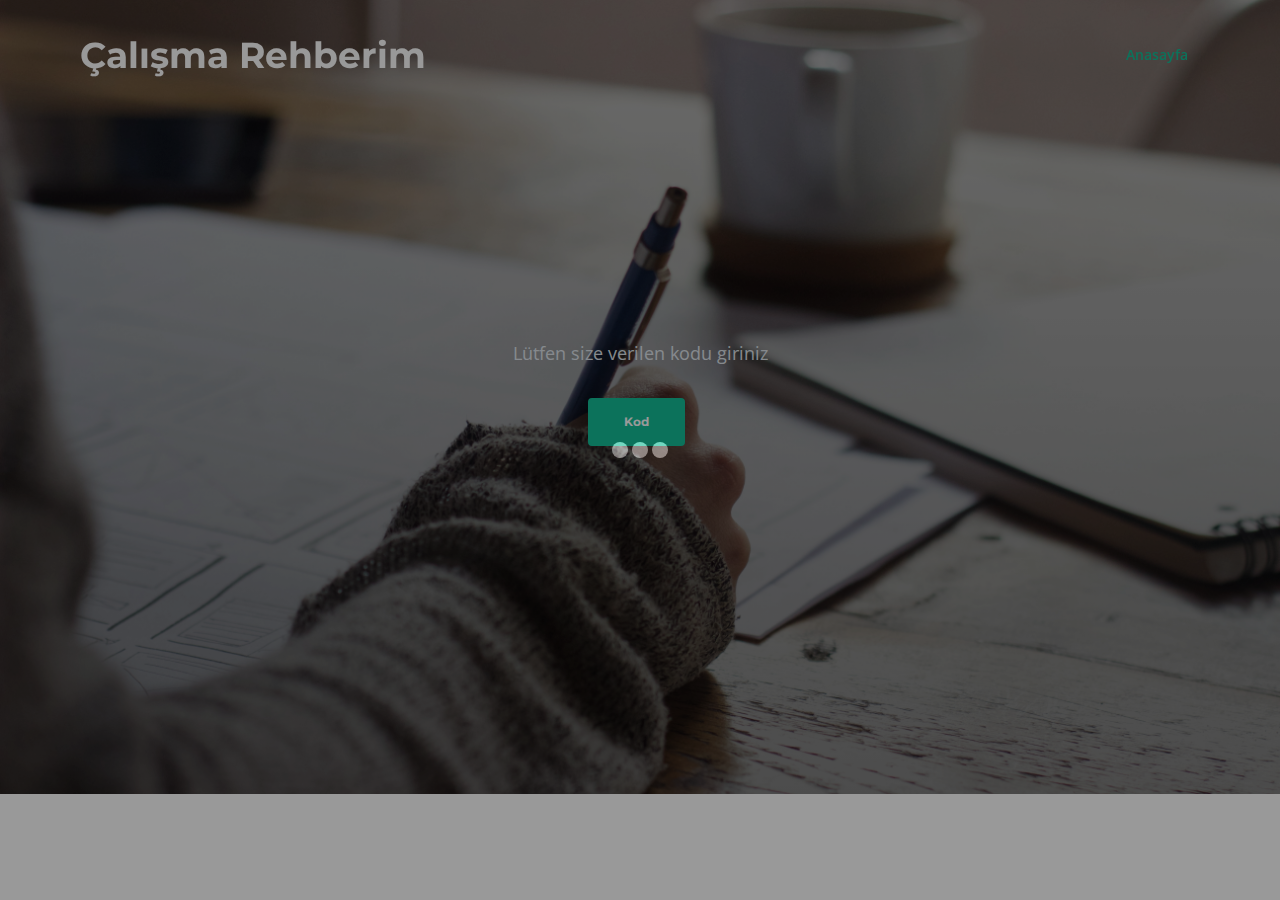
==== index.html @ e0698b31 "Init website" ====
<!DOCTYPE html>
<html lang="en">
<head>
    <meta charset="utf-8">
    <title>Rehberim</title>
    <link href="https://fonts.googleapis.com/css?family=Montserrat:500,700&display=swap&subset=latin-ext" rel="stylesheet">
    <link href="https://fonts.googleapis.com/css?family=Open+Sans:400,400i,600&display=swap&subset=latin-ext" rel="stylesheet">
    <link href="css/bootstrap.css" rel="stylesheet">
    <link href="css/fontawesome-all.css" rel="stylesheet">
    <link href="css/swiper.css" rel="stylesheet">
	<link href="css/magnific-popup.css" rel="stylesheet">
	<link href="css/styles.css" rel="stylesheet">
    <link rel="icon" href="images/favicon.png">
</head>
<body data-spy="scroll" data-target=".fixed-top">
    
	<div class="spinner-wrapper">
        <div class="spinner">
            <div class="bounce1"></div>
            <div class="bounce2"></div>
            <div class="bounce3"></div>
        </div>
    </div>
    
    <nav class="navbar navbar-expand-md navbar-dark navbar-custom fixed-top">
        <a class="navbar-brand logo-text page-scroll" href="index.html">Çalışma Rehberim</a>
        <!-- Mobile Menu Toggle Button -->
        <button class="navbar-toggler" type="button" data-toggle="collapse" data-target="#navbarsExampleDefault" aria-controls="navbarsExampleDefault" aria-expanded="false" aria-label="Toggle navigation">
            <span class="navbar-toggler-awesome fas fa-bars"></span>
            <span class="navbar-toggler-awesome fas fa-times"></span>
        </button>
        <!-- end of mobile menu toggle button -->

        <div class="collapse navbar-collapse" id="navbarsExampleDefault">
            <ul class="navbar-nav ml-auto">
                <li class="nav-item">
                    <a class="nav-link page-scroll" href="#header">Anasayfa <span class="sr-only">(current)</span></a>
                </li>
            </ul>
        </div>
    </nav>

    <!-- Header -->
    <header id="header" class="header">
        <div class="header-content">
            <div class="container">
                <div class="row">
                    <div class="col-lg-12">
                        <div class="text-container">
                            <p class="p-heading p-large">Lütfen size verilen kodu giriniz</p>
                            <a class="btn-solid-lg page-scroll" href="#intro">Kod</a>
                        </div>
                    </div> <!-- end of col -->
                </div> <!-- end of row -->
            </div> <!-- end of container -->
        </div> <!-- end of header-content -->
    </header> <!-- end of header -->
    <!-- end of header -->



    	
    <!-- Scripts -->
    <script src="js/jquery.min.js"></script> <!-- jQuery for Bootstrap's JavaScript plugins -->
    <script src="js/popper.min.js"></script> <!-- Popper tooltip library for Bootstrap -->
    <script src="js/bootstrap.min.js"></script> <!-- Bootstrap framework -->
    <script src="js/jquery.easing.min.js"></script> <!-- jQuery Easing for smooth scrolling between anchors -->
    <script src="js/swiper.min.js"></script> <!-- Swiper for image and text sliders -->
    <script src="js/jquery.magnific-popup.js"></script> <!-- Magnific Popup for lightboxes -->
    <script src="js/morphext.min.js"></script> <!-- Morphtext rotating text in the header -->
    <script src="js/isotope.pkgd.min.js"></script> <!-- Isotope for filter -->
    <script src="js/validator.min.js"></script> <!-- Validator.js - Bootstrap plugin that validates forms -->
    <script src="js/scripts.js"></script> <!-- Custom scripts -->
</body>
</html>
---- css/styles.css ----
/* Template: Aria - Business HTML Landing Page Template
   Author: Inovatik
   Created: Jul 2019
   Description: Master CSS file
*/

/*****************************************
Table Of Contents:

01. General Styles
02. Preloader
03. Navigation
04. Header
05. Intro
06. Description
07. Services
08. Details 1
09. Details 2
10. Testimonials
11. Call Me
12. Projects
13. Project Lightboxes
14. Team
15. About
16. Contact
17. Footer
18. Copyright
19. Back To Top Button
20. Extra Pages
21. Media Queries
******************************************/

/*****************************************
Colors:

- Backgrounds - light gray #fbfbfb
- Background - dark blue #153e52
- Backgrounds navbar, footer - dark gray #000000
- Buttons, bullets, icons - green #14bf98
- Headings text - black #484a46
- Body text - gray #787976
- Body text - light gray #dfe5ec
******************************************/


/******************************/
/*     01. General Styles     */
/******************************/
body,
html {
    width: 100%;
	height: 100%;
}

body, p {
	color: #787976; 
	font: 400 1rem/1.5625rem "Open Sans", sans-serif;
}

.p-large {
	font: 400 1.125rem/1.625rem "Open Sans", sans-serif;
}

.p-small {
	font: 400 0.875rem/1.375rem "Open Sans", sans-serif;
}

.p-heading {
	margin-bottom: 3.5rem;
	text-align: center;
}

.li-space-lg li {
	margin-bottom: 0.375rem;
}

.indent {
	padding-left: 1.25rem;
}

h1 {
	color: #484a46;
	font: 700 2.5rem/3rem "Montserrat", sans-serif;
}

h2 {
	color: #484a46;
	font: 700 1.75rem/2.125rem "Montserrat", sans-serif;
}

h3 {
	color: #484a46;
	font: 700 1.375rem/1.75rem "Montserrat", sans-serif;
}

h4 {
	color: #484a46;
	font: 700 1.25rem/1.625rem "Montserrat", sans-serif;
}

h5 {
	color: #484a46;
	font: 700 1.125rem/1.5rem "Montserrat", sans-serif;
}

h6 {
	color: #484a46;
	font: 700 1rem/1.375rem "Montserrat", sans-serif;
}

a {
	color: #787976;
	text-decoration: underline;
}

a:hover {
	color: #787976;
	text-decoration: underline;
}

a.green {
	color: #14bf98;
}

a.white,
.white {
	color: #dfe5ec;
}

.testimonial-text {
	font-style: italic;
}

.testimonial-author {
	font: 700 1rem/1.375rem "Montserrat", sans-serif;
}

strong {
	color: #484a46;
}

.section-title {
	color: #14bf98;
	font: 500 0.8125rem/1.125rem "Montserrat", sans-serif;
}

.btn-solid-reg {
	display: inline-block;
	padding: 1.1875rem 1.875rem 1.1875rem 1.875rem;
	border: 0.125rem solid #14bf98;
	border-radius: 0.25rem;
	background-color: #14bf98;
	color: #fff;
	font: 700 0.75rem/0 "Montserrat", sans-serif;
	text-decoration: none;
	transition: all 0.2s;
}

.btn-solid-reg:hover {
	background-color: transparent;
	color: #14bf98;
	text-decoration: none;
}

.btn-solid-lg {
	display: inline-block;
	padding: 1.375rem 2.125rem 1.375rem 2.125rem;
	border: 0.125rem solid #14bf98;
	border-radius: 0.25rem;
	background-color: #14bf98;
	color: #fff;
	font: 700 0.75rem/0 "Montserrat", sans-serif;
	text-decoration: none;
	transition: all 0.2s;
}

.btn-solid-lg:hover {
	background-color: transparent;
	color: #14bf98;
	text-decoration: none;
}

.btn-outline-reg {
	display: inline-block;
	padding: 1.1875rem 1.875rem 1.1875rem 1.875rem;
	border: 0.125rem solid #787976;
	border-radius: 0.25rem;
	background-color: transparent;
	color: #787976;
	font: 700 0.75rem/0 "Montserrat", sans-serif;
	text-decoration: none;
	transition: all 0.2s;
}

.btn-outline-reg:hover {
	background-color: #787976;
	color: #fff;
	text-decoration: none;
}

.btn-outline-lg {
	display: inline-block;
	padding: 1.375rem 2.125rem 1.375rem 2.125rem;
	border: 0.125rem solid #787976;
	border-radius: 0.25rem;
	background-color: transparent;
	color: #787976;
	font: 700 0.75rem/0 "Montserrat", sans-serif;
	text-decoration: none;
	transition: all 0.2s;
}

.btn-outline-lg:hover {
	background-color: #787976;
	color: #fff;
	text-decoration: none;
}

.btn-outline-sm {
	display: inline-block;
	padding: 1rem 1.625rem 0.9375rem 1.625rem;
	border: 0.125rem solid #787976;
	border-radius: 0.25rem;
	background-color: transparent;
	color: #787976;
	font: 700 0.75rem/0 "Montserrat", sans-serif;
	text-decoration: none;
	transition: all 0.2s;
}

.btn-outline-sm:hover {
	background-color: #787976;
	color: #fff;
	text-decoration: none;
}

.form-group {
	position: relative;
	margin-bottom: 1.25rem;
}

.form-group.has-error.has-danger {
	margin-bottom: 0.625rem;
}

.form-group.has-error.has-danger .help-block.with-errors ul {
	margin-top: 0.375rem;
}

.label-control {
	position: absolute;
	top: 0.8125rem;
	left: 1.375rem;
	color: #787976;
	opacity: 1;
	font: 400 0.875rem/1.375rem "Open Sans", sans-serif;
	cursor: text;
	transition: all 0.2s ease;
}

/* IE10+ hack to solve lower label text position compared to the rest of the browsers */
@media screen and (-ms-high-contrast: active), screen and (-ms-high-contrast: none) {  
	.label-control {
		top: 0.9375rem;
	}
}

.form-control-input:focus + .label-control,
.form-control-input.notEmpty + .label-control,
.form-control-textarea:focus + .label-control,
.form-control-textarea.notEmpty + .label-control {
	top: 0.125rem;
	opacity: 1;
	font-size: 0.75rem;
	font-weight: 500;
}

.form-control-input,
.form-control-select {
	display: block; /* needed for proper display of the label in Firefox, IE, Edge */
	width: 100%;
	padding-top: 1.25rem;
	padding-bottom: 0.25rem;
	padding-left: 1.3125rem;
	border: 1px solid #dadada;
	border-radius: 0.25rem;
	background-color: #fff;
	color: #787976;
	font: 400 0.875rem/1.375rem "Open Sans", sans-serif;
	transition: all 0.2s;
	-webkit-appearance: none; /* removes inner shadow on form inputs on ios safari */
}

.form-control-select {
	padding-top: 0.5rem;
	padding-bottom: 0.5rem;
	height: 3rem;
}

/* IE10+ hack to solve lower label text position compared to the rest of the browsers */
@media screen and (-ms-high-contrast: active), screen and (-ms-high-contrast: none) {  
	.form-control-input {
		padding-top: 1.25rem;
		padding-bottom: 0.75rem;
		line-height: 1.75rem;
	}

	.form-control-select {
		padding-top: 0.875rem;
		padding-bottom: 0.75rem;
		height: 3.125rem;
		line-height: 2.125rem;
	}
}

select {
    /* you should keep these first rules in place to maintain cross-browser behavior */
    -webkit-appearance: none;
	-moz-appearance: none;
	-ms-appearance: none;
    -o-appearance: none;
    appearance: none;
    background-image: url('../images/down-arrow.png');
    background-position: 96% 50%;
    background-repeat: no-repeat;
    outline: none;
}

select::-ms-expand {
    display: none; /* removes the ugly default down arrow on select form field in IE11 */
}

.form-control-textarea {
	display: block; /* used to eliminate a bottom gap difference between Chrome and IE/FF */
	width: 100%;
	height: 8rem; /* used instead of html rows to normalize height between Chrome and IE/FF */
	padding-top: 1.25rem;
	padding-left: 1.3125rem;
	border: 1px solid #dadada;
	border-radius: 0.25rem;
	background-color: #fff;
	color: #787976;
	font: 400 1rem/1.5625rem "Open Sans", sans-serif;
	transition: all 0.2s;
}

.form-control-input:focus,
.form-control-select:focus,
.form-control-textarea:focus {
	border: 1px solid #a1a1a1;
	outline: none; /* Removes blue border on focus */
}

.form-control-input:hover,
.form-control-select:hover,
.form-control-textarea:hover {
	border: 1px solid #a1a1a1;
}

.checkbox {
	font: 400 0.875rem/1.375rem "Open Sans", sans-serif;
}

input[type='checkbox'] {
	vertical-align: -15%;
	margin-right: 0.375rem;
}

/* IE10+ hack to raise checkbox field position compared to the rest of the browsers */
@media screen and (-ms-high-contrast: active), screen and (-ms-high-contrast: none) {  
	input[type='checkbox'] {
		vertical-align: -9%;
	}
}

.form-control-submit-button {
	display: inline-block;
	width: 100%;
	height: 3.125rem;
	border: 0.125rem solid #14bf98;
	border-radius: 0.25rem;
	background-color: #14bf98;
	color: #fff;
	font: 700 0.75rem/1.75rem "Montserrat", sans-serif;
	cursor: pointer;
	transition: all 0.2s;
}

.form-control-submit-button:hover {
	background-color: transparent;
	color: #14bf98;
}

/* Form Success And Error Message Formatting */
#lmsgSubmit.h3.text-center.tada.animated,
#cmsgSubmit.h3.text-center.tada.animated,
#pmsgSubmit.h3.text-center.tada.animated,
#lmsgSubmit.h3.text-center,
#cmsgSubmit.h3.text-center,
#pmsgSubmit.h3.text-center {
	display: block;
	margin-bottom: 0;
	color: #b93636;
	font: 400 1.125rem/1rem "Open Sans", sans-serif;
}

.help-block.with-errors .list-unstyled {
	color: #787976;
	font-size: 0.75rem;
	line-height: 1.125rem;
	text-align: left;
}

.help-block.with-errors ul {
	margin-bottom: 0;
}
/* end of form success and error message formatting */

/* Form Success And Error Message Animation - Animate.css */
@-webkit-keyframes tada {
	from {
		-webkit-transform: scale3d(1, 1, 1);
		-ms-transform: scale3d(1, 1, 1);
		transform: scale3d(1, 1, 1);
	}
	10%, 20% {
		-webkit-transform: scale3d(.9, .9, .9) rotate3d(0, 0, 1, -3deg);
		-ms-transform: scale3d(.9, .9, .9) rotate3d(0, 0, 1, -3deg);
		transform: scale3d(.9, .9, .9) rotate3d(0, 0, 1, -3deg);
	}
	30%, 50%, 70%, 90% {
		-webkit-transform: scale3d(1.1, 1.1, 1.1) rotate3d(0, 0, 1, 3deg);
		-ms-transform: scale3d(1.1, 1.1, 1.1) rotate3d(0, 0, 1, 3deg);
		transform: scale3d(1.1, 1.1, 1.1) rotate3d(0, 0, 1, 3deg);
	}
	40%, 60%, 80% {
		-webkit-transform: scale3d(1.1, 1.1, 1.1) rotate3d(0, 0, 1, -3deg);
		-ms-transform: scale3d(1.1, 1.1, 1.1) rotate3d(0, 0, 1, -3deg);
		transform: scale3d(1.1, 1.1, 1.1) rotate3d(0, 0, 1, -3deg);
	}
	to {
		-webkit-transform: scale3d(1, 1, 1);
		-ms-transform: scale3d(1, 1, 1);
		transform: scale3d(1, 1, 1);
	}
}

@keyframes tada {
	from {
		-webkit-transform: scale3d(1, 1, 1);
		-ms-transform: scale3d(1, 1, 1);
		transform: scale3d(1, 1, 1);
	}
	10%, 20% {
		-webkit-transform: scale3d(.9, .9, .9) rotate3d(0, 0, 1, -3deg);
		-ms-transform: scale3d(.9, .9, .9) rotate3d(0, 0, 1, -3deg);
		transform: scale3d(.9, .9, .9) rotate3d(0, 0, 1, -3deg);
	}
	30%, 50%, 70%, 90% {
		-webkit-transform: scale3d(1.1, 1.1, 1.1) rotate3d(0, 0, 1, 3deg);
		-ms-transform: scale3d(1.1, 1.1, 1.1) rotate3d(0, 0, 1, 3deg);
		transform: scale3d(1.1, 1.1, 1.1) rotate3d(0, 0, 1, 3deg);
	}
	40%, 60%, 80% {
		-webkit-transform: scale3d(1.1, 1.1, 1.1) rotate3d(0, 0, 1, -3deg);
		-ms-transform: scale3d(1.1, 1.1, 1.1) rotate3d(0, 0, 1, -3deg);
		transform: scale3d(1.1, 1.1, 1.1) rotate3d(0, 0, 1, -3deg);
	}
	to {
		-webkit-transform: scale3d(1, 1, 1);
		-ms-transform: scale3d(1, 1, 1);
		transform: scale3d(1, 1, 1);
	}
}

.tada {
	-webkit-animation-name: tada;
	animation-name: tada;
}

.animated {
	-webkit-animation-duration: 1s;
	animation-duration: 1s;
	-webkit-animation-fill-mode: both;
	animation-fill-mode: both;
}
/* end of form success and error message animation - Animate.css */

/* Fade-move Animation For Lightbox - Magnific Popup */
/* at start */
.my-mfp-slide-bottom .zoom-anim-dialog {
	opacity: 0;
	transition: all 0.2s ease-out;
	-webkit-transform: translateY(-1.25rem) perspective(37.5rem) rotateX(10deg);
	-ms-transform: translateY(-1.25rem) perspective(37.5rem) rotateX(10deg);
	transform: translateY(-1.25rem) perspective(37.5rem) rotateX(10deg);
}

/* animate in */
.my-mfp-slide-bottom.mfp-ready .zoom-anim-dialog {
	opacity: 1;
	-webkit-transform: translateY(0) perspective(37.5rem) rotateX(0); 
	-ms-transform: translateY(0) perspective(37.5rem) rotateX(0); 
	transform: translateY(0) perspective(37.5rem) rotateX(0); 
}

/* animate out */
.my-mfp-slide-bottom.mfp-removing .zoom-anim-dialog {
	opacity: 0;
	-webkit-transform: translateY(-0.625rem) perspective(37.5rem) rotateX(10deg); 
	-ms-transform: translateY(-0.625rem) perspective(37.5rem) rotateX(10deg); 
	transform: translateY(-0.625rem) perspective(37.5rem) rotateX(10deg); 
}

/* dark overlay, start state */
.my-mfp-slide-bottom.mfp-bg {
	opacity: 0;
	transition: opacity 0.2s ease-out;
}

/* animate in */
.my-mfp-slide-bottom.mfp-ready.mfp-bg {
	opacity: 0.8;
}
/* animate out */
.my-mfp-slide-bottom.mfp-removing.mfp-bg {
	opacity: 0;
}
/* end of fade-move animation for lightbox - magnific popup */

/* Fade Animation For Image Slider - Magnific Popup */
@-webkit-keyframes fadeIn {
	from {
		opacity: 0;
	}
	to {
		opacity: 1;
	}
}

@keyframes fadeIn {
	from {
		opacity: 0;
	}
	to {
		opacity: 1;
	}
}

.fadeIn {
	-webkit-animation: fadeIn 0.6s;
	animation: fadeIn 0.6s;
}

@-webkit-keyframes fadeOut {
	from {
		opacity: 1;
	}
	to {
		opacity: 0;
	}
}

@keyframes fadeOut {
	from {
		opacity: 1;
	}
	to {
		opacity: 0;
	}
}

.fadeOut {
	-webkit-animation: fadeOut 0.8s;
	animation: fadeOut 0.8s;
}
/* end of fade animation for image slider - magnific popup */


/*************************/
/*     02. Preloader     */
/*************************/
.spinner-wrapper {
	position: fixed;
	z-index: 999999;
	top: 0;
	right: 0;
	bottom: 0;
	left: 0;
	background: #000000;
}

.spinner {
	position: absolute;
	top: 50%; /* centers the loading animation vertically one the screen */
	left: 50%; /* centers the loading animation horizontally one the screen */
	width: 3.75rem;
	height: 1.25rem;
	margin: -0.625rem 0 0 -1.875rem; /* is width and height divided by two */ 
	text-align: center;
}

.spinner > div {
	display: inline-block;
	width: 1rem;
	height: 1rem;
	border-radius: 100%;
	background-color: #fff;
	-webkit-animation: sk-bouncedelay 1.4s infinite ease-in-out both;
	animation: sk-bouncedelay 1.4s infinite ease-in-out both;
}

.spinner .bounce1 {
	-webkit-animation-delay: -0.32s;
	animation-delay: -0.32s;
}

.spinner .bounce2 {
	-webkit-animation-delay: -0.16s;
	animation-delay: -0.16s;
}

@-webkit-keyframes sk-bouncedelay {
	0%, 80%, 100% { -webkit-transform: scale(0); }
	40% { -webkit-transform: scale(1.0); }
}

@keyframes sk-bouncedelay {
	0%, 80%, 100% { 
		-webkit-transform: scale(0);
		-ms-transform: scale(0);
		transform: scale(0);
	} 40% { 
		-webkit-transform: scale(1.0);
		-ms-transform: scale(1.0);
		transform: scale(1.0);
	}
}


/**************************/
/*     03. Navigation     */
/**************************/
.navbar-custom {
	padding-top: 0.375rem;
	padding-bottom: 0.375rem;
	background-color: #000000;
	box-shadow: 0 0.0625rem 0.375rem 0 rgba(0, 0, 0, 0.1);
	font: 600 0.875rem/0.875rem "Open Sans", sans-serif;
	transition: all 0.2s;
}

.navbar-custom .navbar-brand {
	font-size: 0;
}

.navbar-custom .navbar-brand.logo-image img {
    width: 7.0625rem;
	height: 2rem;
	-webkit-backface-visibility: hidden;
}

.navbar-custom .navbar-brand.logo-text {
	margin-top: 0.25rem;
	margin-bottom: 0.25rem;
	font: 700 2.25rem/1.5rem "Montserrat", sans-serif;
	color: #fff;
	text-decoration: none;
}

.navbar-custom .navbar-nav {
	margin-top: 0.75rem;
	margin-bottom: 0.5rem;
}

.navbar-custom .nav-item .nav-link {
	padding: 0.625rem 0.75rem 0.625rem 0.75rem;
	color: #fff;
	text-decoration: none;
	transition: all 0.2s ease;
}

.navbar-custom .nav-item .nav-link:hover,
.navbar-custom .nav-item .nav-link.active {
	color: #14bf98;
}

/* Dropdown Menu */
.navbar-custom .dropdown:hover > .dropdown-menu {
	display: block; /* this makes the dropdown menu stay open while hovering it */
	min-width: auto;
	animation: fadeDropdown 0.2s; /* required for the fade animation */
}

@keyframes fadeDropdown {
    0% {
        opacity: 0;
    }

    100% {
        opacity: 1;
    }
}

.navbar-custom .dropdown-toggle:focus { /* removes dropdown outline on focus  */
	outline: 0;
}

.navbar-custom .dropdown-menu {
	margin-top: 0;
	border: none;
	border-radius: 0.25rem;
	background-color: #000000;
}

.navbar-custom .dropdown-item {
	color: #fff;
	text-decoration: none;
}

.navbar-custom .dropdown-item:hover {
	background-color: #000000;
}

.navbar-custom .dropdown-item .item-text {
	font: 600 0.875rem/0.875rem "Open Sans", sans-serif;
}

.navbar-custom .dropdown-item:hover .item-text {
	color: #14bf98;
}

.navbar-custom .dropdown-items-divide-hr {
	width: 100%;
	height: 1px;
	margin: 0.75rem auto 0.75rem auto;
	border: none;
	background-color: #b5bcc4;
	opacity: 0.2;
}
/* end of dropdown menu */

.navbar-custom .social-icons {
	display: none;
}

.navbar-custom .navbar-toggler {
	border: none;
	color: #fff;
	font-size: 2rem;
}

.navbar-custom button[aria-expanded='false'] .navbar-toggler-awesome.fas.fa-times{
	display: none;
}

.navbar-custom button[aria-expanded='false'] .navbar-toggler-awesome.fas.fa-bars{
	display: inline-block;
}

.navbar-custom button[aria-expanded='true'] .navbar-toggler-awesome.fas.fa-bars{
	display: none;
}

.navbar-custom button[aria-expanded='true'] .navbar-toggler-awesome.fas.fa-times{
	display: inline-block;
	margin-right: 0.125rem;
}


/*********************/
/*    04. Header     */
/*********************/
.header {
	background: linear-gradient(rgba(0, 0, 0, 0.3), rgba(0, 0, 0, 0.5)), url('../images/background.jpg') center center no-repeat;
	background-size: cover;
}

.header .header-content {
	padding-top: 8rem;
	padding-bottom: 2.125rem;
	text-align: center;
}

.header .text-container {
	margin-bottom: 3rem;
}

.header h1 {
	margin-bottom: 0.5rem;
	color: #fff;
}

.header .p-large {
	margin-bottom: 2rem;
	color: #dfe5ec;
}

.header .btn-solid-lg {
	margin-right: 0.5rem;
	margin-bottom: 1.25rem;
}


/*********************/
/*     05. Intro     */
/*********************/
.basic-1 {
	padding-top: 6.5rem;
	padding-bottom: 3rem;
}

.basic-1 .text-container {
	margin-bottom: 3rem;
}

.basic-1 .section-title {
	margin-bottom: 0.5rem;
}

.basic-1 h2 {
	margin-bottom: 1.375rem;
}

.basic-1 .testimonial-author {
	color: #484a46;
}

/* Hover Animation */
.basic-1 .image-container {
	overflow: hidden;
	border-radius: 0.25rem;
}

.basic-1 .image-container img {
	margin: 0;
	border-radius: 0.25rem;
	transition: all 0.3s;
}

.basic-1 .image-container:hover img {
	-moz-transform: scale(1.15);
	-webkit-transform: scale(1.15);
	transform: scale(1.15);
} 
/* end of hover animation */


/***************************/
/*     06. Description     */
/***************************/
.cards-1 {
	padding-top: 3rem;
	padding-bottom: 2.875rem;
}

.cards-1 .card {
	margin-bottom: 2.5rem;
	border: none;
	text-align: center;
}

.cards-1 .fa-stack {
	width: 6rem;
	height: 6rem;
	margin-right: auto;
	margin-bottom: 1rem;
	margin-left: auto;
	line-height: 6rem;
	text-align: left;
}

.cards-1 .fa-stack .hexagon {
	position: absolute;
	width: 6rem;
	height: 6rem;
	background: url('../images/hexagon-green.svg') center center no-repeat;
	background-size: 6rem 6rem;
}

.cards-1 .fa-stack-1x {
	color: #fff;
	font-size: 2rem;
}

.cards-1 .card-body {
	padding: 0;
}

.cards-1 .card-title {
	margin-bottom: 0.625rem;
}


/************************/
/*     07. Services     */
/************************/
.cards-2 {
	padding-top: 6.625rem;	
	padding-bottom: 1.25rem;	
	background-color: #fbfbfb;
}

.cards-2 .section-title {
	margin-bottom: 0.5rem;
	text-align: center;
}

.cards-2 h2 {
	margin-bottom: 3.25rem;
	text-align: center;
}

.cards-2 .card {
	margin-bottom: 5.625rem;
	border: none;
	background-color: transparent;
}

.cards-2 .card-image img {
	border-top-left-radius: 0.375rem;
	border-top-right-radius: 0.375rem;
}

.cards-2 .card-body {
	padding: 2.25rem 2rem 2.125rem 2rem;
	border: 1px solid #ebe8e8;
	border-bottom-left-radius: 0.375rem;
	border-bottom-right-radius: 0.375rem;
	background-color: #fff;
}

.cards-2 h3 {
	margin-bottom: 0.75rem;
	text-align: center;
}

.cards-2 .list-unstyled {
	margin-bottom: 1.5rem;
}

.cards-2 .list-unstyled .fas {
	color: #14bf98;
	font-size: 0.5rem;
	line-height: 1.375rem;
}

.cards-2 .list-unstyled .media-body {
	margin-left: 0.625rem;
}

.cards-2 .price {
	margin-bottom: 0.25rem;
	color: #484a46;
	font: 700 1rem/1.5rem "Montserrat", sans-serif;
	text-align: center;
}

.cards-2 .price span {
	color: #14bf98;
}

.cards-2 .button-container {
	margin-top: -1.375rem;
	text-align: center;
}

.cards-2 .btn-solid-reg:hover {
	background-color: #fff;
}


/*************************/
/*     08. Details 1     */
/*************************/
.accordion .area-1 {
	height: 27rem;
	background: url('../images/details-1-background.jpg') center center no-repeat;
	background-size: cover;
}

.accordion .accordion-container {
	max-width: 90%;
	margin-right: auto;
	margin-left: auto;
	padding-top: 6.375rem;
	padding-bottom: 1.5rem;
}

.accordion h2 {
	margin-bottom: 1.625rem;
}

.accordion .item {
	margin-bottom: 2rem;
}

.accordion h4 {
	margin-bottom: 0;
}

.accordion span[aria-expanded="true"] .circle-numbering,
.accordion span[aria-expanded="false"] .circle-numbering {
	display: inline-block;
	width: 2.25rem;
	height: 2.25rem;
	margin-right: 0.875rem;
	border: 0.125rem solid #14bf98;
	border-radius: 50%;
	background-color: #14bf98;
	color: #fff;
	font: 700 1rem/2.125rem "Montserrat", sans-serif;
	text-align: center;
	vertical-align: middle;
	cursor: pointer;
	transition: all 0.2s ease;
}

.accordion span[aria-expanded="false"] .circle-numbering {
	border: 0.125rem solid #484a46;
	background-color: transparent;
	color: #484a46;
}

.accordion .item:hover span[aria-expanded="false"] .circle-numbering {
	border: 0.125rem solid #14bf98;
	color: #14bf98;
}

.accordion .accordion-title {
	display: inline-block;
	width: 70%;
	margin-top: 0.125rem;
	margin-bottom: 0.25rem;
	color: #484a46;
	font: 700 1.25rem/1.75rem "Montserrat", sans-serif;
	vertical-align: middle;
	cursor: pointer;
	transition: all 0.2s ease;
}

.accordion .item:hover .accordion-title {
	color: #14bf98;
}

.accordion span[aria-expanded="true"] .accordion-title {
	color: #14bf98;
}

.accordion .accordion-body {
	margin-left: 3.125rem;
}


/*************************/
/*     09. Details 2     */
/*************************/
.tabs .tabs-container {
	max-width: 90%;
	margin-right: auto;
	margin-left: auto;
	padding-top: 2rem;
	padding-bottom: 5.75rem;
}

.tabs .nav-tabs {
	justify-content: center;
	margin-bottom: 1.125rem;
	border-bottom: none;
}

.tabs .nav-link {
	margin-right: 1.625rem;
	margin-bottom: 0.875rem;
	padding: 0;
	border: none;
	border-radius: 0.25rem;
	color: #c1cace;
	font: 700 1.375rem/1.375rem "Montserrat", sans-serif;
	text-decoration: none;
	transition: all 0.2s ease;
}

.tabs .nav-link:hover,
.tabs .nav-link.active {
	color: #14bf98;
}

.tabs .nav-link .fas {
	margin-right: 0.125rem;
	font-size: 0.875rem;
	vertical-align: 20%;
}

.tabs #tab-1 .progress-container {
	margin-top: 1.5rem;
}

.tabs #tab-1 .progress-container .title {
	margin-bottom: 0.25rem;
	color: #484a46;
	font: 600 0.875rem/1.25rem "Open Sans", sans-serif;
}

.tabs #tab-1 .progress {
	height: 1.375rem;
	margin-bottom: 1.125rem;
	border-radius: 0.125rem;
	background-color: #f9fafc;
}

.tabs #tab-1 .progress-bar {
	display: block;
	padding-left: 1.5rem;
	border-radius: 0.125rem;
	background: linear-gradient(to bottom right, #14bf98, #1bd1a7);
}

.tabs #tab-1 .progress-bar.first {
	width: 100%;
}

.tabs #tab-1 .progress-bar.second {
	width: 75%;
}

.tabs #tab-1 .progress-bar.third {
	width: 90%;
}

.tabs #tab-2 .list-unstyled {
	margin-top: 1.75rem;
	margin-bottom: 0;
	vertical-align: top;
}

.tabs #tab-2 .list-unstyled .media {
	margin-bottom: 2rem;
}

.tabs #tab-2 .list-unstyled .media-bullet {
	color: #14bf98;
	font-weight: 600;
	font-size: 2rem;
	line-height: 2rem;
}

.tabs #tab-2 .list-unstyled .media-body {
	margin-left: 0.875rem;
}

.tabs #tab-3 .list-unstyled .fas {
	color: #14bf98;
	font-size: 0.5rem;
	line-height: 1.375rem;
}

.tabs #tab-3 .list-unstyled .media-body {
	margin-left: 0.625rem;
}

.tabs #tab-3 .list-unstyled {
	margin-bottom: 1.75rem;
}

.tabs .area-2 {
	height: 27rem;
	background: url('../images/details-2-background.jpg') center center no-repeat;
	background-size: cover;
}


/****************************/
/*     10. Testimonials     */
/****************************/
.slider {
	padding-top: 6.375rem;
	padding-bottom: 6.5rem;
	background-color: #fbfbfb;
}

.slider h2 {
	margin-bottom: 0.75rem;
	text-align: center;
}

.slider .slider-container {
	position: relative;
}

.slider .swiper-container {
	position: static;
	width: 90%;
	text-align: center;
}

.slider .swiper-button-prev:focus,
.slider .swiper-button-next:focus {
	/* even if you can't see it chrome you can see it on mobile device */
	outline: none;
}

.slider .swiper-button-prev {
	left: -0.5rem;
	background-image: url("data:image/svg+xml;charset=utf-8,%3Csvg%20xmlns%3D'http%3A%2F%2Fwww.w3.org%2F2000%2Fsvg'%20viewBox%3D'0%200%2028%2044'%3E%3Cpath%20d%3D'M0%2C22L22%2C0l2.1%2C2.1L4.2%2C22l19.9%2C19.9L22%2C44L0%2C22L0%2C22L0%2C22z'%20fill%3D'%23787976'%2F%3E%3C%2Fsvg%3E");
	background-size: 1.125rem 1.75rem;
}

.slider .swiper-button-next {
	right: -0.5rem;
	background-image: url("data:image/svg+xml;charset=utf-8,%3Csvg%20xmlns%3D'http%3A%2F%2Fwww.w3.org%2F2000%2Fsvg'%20viewBox%3D'0%200%2028%2044'%3E%3Cpath%20d%3D'M27%2C22L27%2C22L5%2C44l-2.1-2.1L22.8%2C22L2.9%2C2.1L5%2C0L27%2C22L27%2C22z'%20fill%3D'%23787976'%2F%3E%3C%2Fsvg%3E");
	background-size: 1.125rem 1.75rem;
}

.slider .card {
	position: relative;
	border: none;
	background-color: transparent;
}

.slider .card-image {
	width: 6rem;
	height: 6rem;
	margin-right: auto;
	margin-bottom: 0.25rem;
	margin-left: auto;
	border-radius: 50%;
}

.slider .card .card-body {
	padding-bottom: 0;
}

.slider .testimonial-text {
	margin-bottom: 0.625rem;
}

.slider .testimonial-author {
	color: #484a46;
}


/**********************/
/*     11. Call Me    */
/**********************/
.form-1 {
	padding-top: 6.625rem;	
	padding-bottom: 5.625rem;	
	background-color: #153e52;
}

.form-1 .text-container {
	margin-bottom: 4rem;
}

.form-1 .section-title {
	margin-bottom: 0.5rem;
}

.form-1 h2 {
	margin-bottom: 1.375rem;
	color: #fff;
}

.form-1 .list-unstyled .fas {
	color: #14bf98;
	font-size: 0.5rem;
	line-height: 1.375rem;
}

.form-1 .list-unstyled .media-body {
	margin-left: 0.625rem;
}

.form-1 .label-control {
	color: #fff;
}

.form-1 .form-control-input,
.form-1 .form-control-select {
	border: 1px solid #39728f;
	background-color: #2a5d77;
	color: #fff;
}

.form-1 .form-control-textarea {
	border: 1px solid #39728f;
	background-color: #2a5d77;
	color: #fff;
}

.form-1 .form-control-input:focus,
.form-1 .form-control-input:hover,
.form-1 .form-control-select:focus,
.form-1 .form-control-select:hover,
.form-1 .form-control-textarea:focus,
.form-1 .form-control-textarea:hover {
	border: 1px solid #fff;
}

#lmsgSubmit.h3.text-center.tada.animated,
#lmsgSubmit.h3.text-center {
	color: #fff;
}

.form-1 .help-block.with-errors .list-unstyled {
	color: #dfe5ec;
}


/************************/
/*     12. Projects     */
/************************/
.filter {
	padding-top: 6.5rem;
	padding-bottom: 7rem;
}

.filter .section-title {
	margin-bottom: 0.5rem;
}

.filter h2,
.filter .section-title {
	text-align: center;
}

.filter h2 {
	margin-bottom: 3.25rem;
}

.filter .button-group {
	text-align: center;
}

.filter .button-group a {
	display: inline-block;
	margin-right: 0.1875rem;
	margin-bottom: 0.5rem;
	margin-left: 0.1875rem;
	padding: 0.3125rem 1.375rem 0.25rem 1.375rem;
	border-radius: 0.25rem;
	background-color: #f1f4f7;
	color: #7b7e85;
	font: 700 0.75rem/1.25rem "Montserrat", sans-serif;
	cursor: pointer;
	transition: all 0.2s ease;
}

.filter .button-group a:hover {
	background-color: #14bf98;
	color: #fff;
}

.filter .button-group a.button.is-checked {
	background-color: #14bf98;
	color: #fff;
}

.filter .grid {
	margin-top: 1.25rem;
	border-radius: 0.375rem;
}

/* Hover Animation */
.filter .element-item {
	position: relative;
	float: left;
	overflow: hidden;
	width: 50%;
	background-color: #000; /* to hide 1px white margin in IE */
}

.filter .element-item img {
	max-width: 100%;
	margin: 0;
	transition: all 0.3s;
}

.filter .element-item:hover img {
	-moz-transform: scale(1.15);
	-webkit-transform: scale(1.15);
	transform: scale(1.15);
} 
/* end of hover animation */

.filter .element-item .element-item-overlay { 
	position: absolute;
	z-index: 2;
	top: 0;
	left: 0;
	width: 100%;
	height: 100%;
	background-color: rgba(0, 0, 0, 0.4);
	opacity: 1;
	text-align: center;
	transition: all 0.3s;
}

.filter .element-item .element-item-overlay span { 
	position: absolute;
	z-index: 3;
	top: 42%;
	right: 0;
	left: 0;
	color: #fff;
	font: 700 1.125rem/1.625rem "Montserrat", sans-serif;
}


/**********************************/
/*     13. Project Lightboxes     */
/**********************************/
.lightbox-basic {
	position: relative;
	max-width: 62.5rem;
	margin: 2.5rem auto;
	padding: 1.5625rem;
	border-radius: 0.25rem;
	background: #fff;
	text-align: left;
}

.lightbox-basic img {
	margin-right: auto;
	margin-bottom: 2rem;
	margin-left: auto;
	border-radius: 0.25rem;
}

.lightbox-basic .line-heading {
	width: 3rem;
	height: 1px;
	margin-top: 0;
	margin-bottom: 0.625rem;
	margin-left: 0;
	border: none;
	background-color: #14bf98;
}

.lightbox-basic h6 {
	margin-bottom: 2rem;
}

.lightbox-basic .testimonial-container {
	margin-top: 1.75rem;
	margin-bottom: 2.125rem;
	padding: 1.125rem 1.5rem 1.125rem 1.5rem;
	border-radius: 0.25rem;
	background-color: #fbfbfb;
}

.lightbox-basic .testimonial-text {
	margin-bottom: 0.5rem;
}

.lightbox-basic .testimonial-author {
	margin-bottom: 0;
}

.lightbox-basic .btn-solid-reg,
.lightbox-basic .btn-outline-reg {
	margin-right: 0.375rem;
	margin-bottom: 1rem;
}

.lightbox-basic a.mfp-close.as-button {
	position: relative;
	width: auto;
	height: auto;
	margin-right: 0.5rem;
	color: #484a46;
	opacity: 1;
}

.lightbox-basic a.mfp-close.as-button:hover {
	color: #f2f2f2;
}

.lightbox-basic button.mfp-close.x-button {
	position: absolute;
	top: -0.375rem;
	right: -0.375rem;
	width: 2.75rem;
	height: 2.75rem;
}


/********************/
/*     14. Team     */
/********************/
.basic-2 {
	padding-top: 6.375rem;
	padding-bottom: 3.375rem;
	background-color: #fbfbfb;
	text-align: center;
}

.basic-2 h2 {
	margin-bottom: 0.75rem;
}

.basic-2 .team-member {
	display: inline-block;
	max-width: 13rem;
	margin-right: 1.5rem;
	margin-bottom: 3.5rem;
	margin-left: 1.5rem;
}

/* Hover Animation */
.basic-2 .image-wrapper {
	overflow: hidden;
	margin-bottom: 1.5rem;
}

.basic-2 .image-wrapper img {
	margin: 0;
	transition: all 0.3s;
}

.basic-2 .image-wrapper:hover img {
	-moz-transform: scale(1.15);
	-webkit-transform: scale(1.15);
	transform: scale(1.15);
} 
/* end of hover animation */

.basic-2 .team-member .p-large {
	margin-bottom: 0.25rem;
}

.basic-2 .team-member .job-title {
	margin-bottom: 0.75rem;
	color: #484a46;
	font: 700 1rem/1.375rem "Montserrat", sans-serif;
}

.basic-2 .fa-stack {
	width: 1.75rem;
	height: 1.75rem;
	margin-right: 0.125rem;
	margin-left: 0.125rem;
}

.basic-2 .fa-stack .hexagon {
	position: absolute;
	left: 0;
	width: 1.75rem;
	height: 1.75rem;
	background: url('../images/hexagon-green.svg') center center no-repeat;
	background-size: 1.75rem 1.75rem;
	transition: all 0.2s ease;
}

.basic-2 .fa-stack:hover .hexagon {
	background: url('../images/hexagon-white.svg') center center no-repeat;
	background-size: 1.75rem 1.75rem;
}

.basic-2 .fa-stack-1x {
	font-size: 0.6875rem;
	line-height: 1.75rem;
	color: #fff;
	transition: all 0.2s ease;
}

.basic-2 .fa-stack:hover .fa-stack-1x {
	color: #14bf98;
}


/*********************/
/*     15. About     */
/*********************/
.counter {
	padding-top: 6.875rem;
	padding-bottom: 5.25rem;
}

.counter .image-container {
	margin-bottom: 3rem;
}

.counter .image-container img {
	border-radius: 0.25rem;
}

.counter .section-title {
	margin-bottom: 0.5rem;
}

.counter h2 {
	margin-bottom: 1.375rem;
}

.counter .list-unstyled {
	margin-bottom: 1.5rem;
}

.counter .list-unstyled .fas {
	color: #14bf98;
	font-size: 0.5rem;
	line-height: 1.375rem;
}

.counter .list-unstyled .media-body {
	margin-left: 0.625rem;
}

.counter #counter {
	text-align: center;
}

.counter #counter .cell {
	display: inline-block;
	width: 9.5rem;
	margin-bottom: 0.75rem;
}

.counter #counter .counter-value {
	display: inline-block;
	margin-bottom: 0.125rem;
	color: #14bf98;
	font: 700 2.875rem/3.25rem "Montserrat", sans-serif;
	vertical-align: middle;
}

.counter #counter .counter-info {
	display: inline-block;
	margin-left: 0.5rem;
	font-size: 0.875rem;
	line-height: 1.25rem;
	vertical-align: middle;
}


/***********************/
/*     16. Contact     */
/***********************/
.form-2 {
	padding-top: 6.625rem;
	padding-bottom: 5.625rem;
	background-color: #fbfbfb;
}

.form-2 .text-container {
	margin-bottom: 3rem;
}

.form-2 .section-title {
	margin-bottom: 0.5rem;
 }

.form-2 h2 {
	margin-bottom: 1.375rem;
}

.form-2 .list-unstyled {
	margin-bottom: 2.25rem;
	font-size: 1rem;
	line-height: 1.625rem;
}

.form-2 .list-unstyled .fas,
.form-2 .list-unstyled .fab {
	margin-right: 0.5rem;
	font-size: 0.875rem;
	color: #14bf98;
}

.form-2 .list-unstyled .fa-phone {
	vertical-align: 3%;
}

.form-2 h3 {
	margin-bottom: 1rem;
}

.form-2 .fa-stack {
	margin-right: 0.25rem;
	margin-bottom: 0.75rem;
	margin-left: 0.125rem;
	width: 3.25rem;
	height: 3.25rem;
}

.form-2 .fa-stack .hexagon {
	position: absolute;
	width: 3.25rem;
	height: 3.25rem;
	background: url('../images/hexagon-green.svg') center center no-repeat;
	background-size: 3.25rem 3.25rem;
	transition: all 0.2s ease;
}

.form-2 .fa-stack:hover .hexagon {
	background: url('../images/hexagon-white.svg') center center no-repeat;
	background-size: 3.25rem 3.25rem;
}

.form-2 .fa-stack-1x {
	font-size: 1.5rem;
	line-height: 3.25rem;
	color: #fff;
	transition: all 0.2s ease;
}

.form-2 .fa-stack:hover .fa-stack-1x {
	color: #14bf98;
}


/**********************/
/*     17. Footer     */
/**********************/
.footer {
	padding-top: 5rem;
	background-color: #000000;
}

.footer .text-container {
	margin-bottom: 2.25rem;
}

.footer h4 {
	margin-bottom: 0.75rem;
	color: #fff;
}

.footer p,
.footer ul {
	font-size: 0.875rem;
	line-height: 1.375rem;
}


/*************************/
/*     18. Copyright     */
/*************************/
.copyright {
	padding-top: 1rem;
	padding-bottom: 0.5rem;
	background-color: #000000;
	text-align: center;
}

.copyright p,
.copyright a {
	color: #dfe5ec;
	text-decoration: none;
}


/**********************************/
/*     19. Back To Top Button     */
/**********************************/
a.back-to-top {
	position: fixed;
	z-index: 999;
	right: 0.75rem;
	bottom: 0.75rem;
	display: none;
	width: 2.625rem;
	height: 2.625rem;
	border-radius: 1.875rem;
	background: #14bf98 url("../images/up-arrow.png") no-repeat center 47%;
	background-size: 1.125rem 1.125rem;
	text-indent: -9999px;
}

a:hover.back-to-top {
	background-color: #13aa87; 
}


/***************************/
/*     20. Extra Pages     */
/***************************/
.ex-header {
	padding-top: 8rem;
	padding-bottom: 5rem;
	background-color: #153e52;
	text-align: center;
}

.ex-header h1 {
	color: #fff;
}

.ex-basic-1 {
	padding-top: 2rem;
	padding-bottom: 0.875rem;
	background-color: #fbfbfb;
}

.ex-basic-1 .breadcrumbs {
	margin-bottom: 1rem;
}

.ex-basic-1 .breadcrumbs .fa {
	margin-right: 0.5rem;
	margin-left: 0.625rem;
}

.ex-basic-2 {
	padding-top: 4.75rem;
	padding-bottom: 4rem;
}

.ex-basic-2 h3 {
	margin-bottom: 1rem;
}

.ex-basic-2 .text-container {
	margin-bottom: 3.625rem;
}

.ex-basic-2 .text-container.last {
	margin-bottom: 0;
}

.ex-basic-2 .list-unstyled .fas {
	color: #14bf98;
	font-size: 0.5rem;
	line-height: 1.375rem;
}

.ex-basic-2 .list-unstyled .media-body {
	margin-left: 0.625rem;
}

.ex-basic-2 .form-container {
	margin-top: 2.5rem;
}

.ex-basic-2 .btn-outline-reg {
	margin-top: 1.75rem;
}


/*****************************/
/*     21. Media Queries     */
/*****************************/	
/* Min-width width 768px */
@media (min-width: 768px) {
	
	/* General Styles */
	.p-heading {
		width: 85%;
		margin-right: auto;
		margin-left: auto;
	}
	/* end of general styles */


	/* Navigation */
	.navbar-custom {
		padding: 2.125rem 1.5rem 2.125rem 2rem;
		box-shadow: none;
        background: transparent;
	}
	
	.navbar-custom .navbar-brand.logo-text {
		color: #fff;
	}

	.navbar-custom .navbar-nav {
		margin-top: 0;
		margin-bottom: 0;
	}

	.navbar-custom .nav-item .nav-link {
		padding: 0.25rem 0.75rem 0.25rem 0.75rem;
	}
	
	.navbar-custom .nav-item .nav-link:hover,
	.navbar-custom .nav-item .nav-link.active {
		color: #14bf98;
	}

	.navbar-custom.top-nav-collapse {
        padding: 0.375rem 1.5rem 0.375rem 2rem;
		box-shadow: 0 0.0625rem 0.375rem 0 rgba(0, 0, 0, 0.1);
		background-color: #000000;
	}

	.navbar-custom.top-nav-collapse .navbar-brand.logo-text {
		color: #fff;
	}

	.navbar-custom.top-nav-collapse .nav-item .nav-link {
		color: #fff;
	}
	
	.navbar-custom.top-nav-collapse .nav-item .nav-link:hover,
	.navbar-custom.top-nav-collapse .nav-item .nav-link.active {
		color: #14bf98;
	}

	.navbar-custom .dropdown-menu {
		padding-top: 1rem;
		padding-bottom: 1rem;
		border-top: 0.75rem solid rgba(0, 0, 0, 0);
		border-radius: 0.25rem;
		box-shadow: 0 0.25rem 0.375rem 0 rgba(0, 0, 0, 0.03);
	}
	
	.navbar-custom.top-nav-collapse .dropdown-menu {
		border-top: 0.125rem solid rgba(0, 0, 0, 0);
	}

	.navbar-custom .dropdown-item {
		padding-top: 0.25rem;
		padding-bottom: 0.25rem;
	}

	.navbar-custom .dropdown-items-divide-hr {
		width: 84%;
	}
	/* end of navigation */


	/* Header */
	.header .header-content {
		padding-top: 13rem;
		padding-bottom: 7.5rem;
	}

	.header h1 {
		font: 700 3.5rem/4rem "Montserrat", sans-serif;
	}
	/* end of header */


	/* Details 1 */
	.accordion .accordion-container {
		max-width: 70%;
	}
	/* end of details 1 */


	/* Details 2 */
	.tabs .tabs-container {
		max-width: 70%;
	}

	.tabs #tab-2 .list-unstyled {
		display: inline-block;
		width: 45%;
		margin-top: 0;
	}
	
	.tabs #tab-2 .list-unstyled.first {
		margin-right: 2rem;
	}
	/* end of details 2 */


	/* Testimonials */
	.slider .swiper-button-prev {
		left: 1rem;
		width: 1.375rem;
		background-size: 1.375rem 2.125rem;
	}
	
	.slider .swiper-button-next {
		right: 1rem;
		width: 1.375rem;
		background-size: 1.375rem 2.125rem;
	}
	/* end of testimonials */


	/* Projects */
	.filter .element-item { 
		width: 25%; 
	}
	
	.filter .element-item .element-item-overlay { 
		opacity: 0;
		transition: opacity 0.3s ease;
	}

	.filter .element-item:hover .element-item-overlay {
		opacity: 1;
	}
	/* end of projects */


	/* About */
	.counter #counter {
		text-align: left;
	}

	.counter #counter .cell {
	}
	/* end of about */


	/* Contact */
	.form-2 .list-unstyled li {
		display: inline-block;
		margin-right: 1rem;
	}

	.form-2 .list-unstyled .address {
		display: block;
	}
	/* end of contact */


	/* Extra Pages */
	.ex-header {
		padding-top: 11rem;
		padding-bottom: 9rem;
	}

	.ex-basic-2 .form-container {
		margin-top: 0.5rem;
	}
	/* end of extra pages */
}
/* end of min-width width 768px */


/* Min-width width 992px */
@media (min-width: 992px) {
	
	/* General Styles */
	.p-heading {
		width: 65%;
	}
	/* end of general styles */


	/* Navigation */
	.navbar-custom .social-icons {
		display: block;
		margin-left: 0.5rem;
	}

	.navbar-custom .fa-stack {
		margin-left: 0.375rem;
		font-size: 0.8125rem;
	}

	.navbar-custom .fa-stack .hexagon {
		width: 1.625rem;
		height: 1.625rem;
		position: absolute;
		background: url('../images/hexagon-green.svg') center center no-repeat;
		background-size: 1.625rem 1.625rem;
		transition: all 0.2s ease;
	}

	.navbar-custom .fa-stack:hover .hexagon {
		background: url('../images/hexagon-white.svg') center center no-repeat;
		background-size: 1.625rem 1.625rem;
	}
	
	.navbar-custom .fa-stack-1x {
		font-size: 0.6875rem;
		line-height: 1.625rem;
		color: #fff;
		transition: all 0.2s ease;
	}

	.navbar-custom .fa-stack:hover .fa-stack-1x {
		color: #14bf98;
	}
	/* end of navigation */


	/* Header */
	.header .header-content {
		padding-top: 14rem;
		padding-bottom: 15rem;
	}

	.header .text-container {
		margin-top: 6.5rem;
	}
	/* end of header */


	/* Intro */
	.basic-1 {
		padding-top: 6.875rem;
	}

	.basic-1 .text-container {
		margin-bottom: 0;
	}
	/* end of intro */


	/* Description */
	.cards-1 .card {
		display: inline-block;
		max-width: 17.5rem;
		text-align: left;
		vertical-align: top;
	}
	
	.cards-1 div.card:nth-child(3n+2) {
		margin-right: 2.5rem;
		margin-left: 2.5rem;
	}
	/* end of description */


	/* Services */
	.cards-2 .card {
		max-width: 18.25rem;
		display: inline-block;
		vertical-align: top;
	}

	.cards-2 .col-lg-12 div.card:nth-child(3n+2) {
		margin-right: 1.25rem;
		margin-left: 1.25rem;
	}
	/* end of services */


	/* Details 1 */
	.accordion {
		height: 34.625rem;
	}
	
	.accordion .area-1 {
		width: 50%;
		height: 100%;
		display: inline-block;
	}
	
	.accordion .area-2 {
		width: 50%;
		height: 100%;
		display: inline-block;
		vertical-align: top;
	}
	
	.accordion .accordion-container {
		max-width: 88%;
		margin-left: 2rem;
		padding-bottom: 0;
	}

	.accordion .accordion-title {
		width: 85%;
	}
	/* end of details 1 */


	/* Details 2 */
	.tabs {
		height: 36.125rem;
	}

	.tabs .area-1 {
		width: 50%;
		height: 100%;
		display: inline-block;
		vertical-align: top;
	}

	.tabs .area-2 {
		width: 50%;
		height: 100%;
		display: inline-block;
	}

	.tabs .tabs-container {
		max-width: 88%;
		margin-left: 2rem;
		padding-top: 6.75rem;
		padding-bottom: 0;
	}

	.tabs .nav-tabs {
		justify-content: flex-start;
	}
	/* end of details 2 */


	/* Call Me */
	.form-1 {
		padding-top: 7rem;	
	}

	.form-1 .text-container {
		margin-bottom: 0;
	}
	/* end of call me */


	/* Project Lightboxes */
	.lightbox-basic img {
		margin-bottom: 0;
	}
	
	.lightbox-basic h3 {
		margin-top: 0.375rem;
	}

	.lightbox-basic .btn-solid-reg,
	.lightbox-basic .btn-outline-reg {
		margin-bottom: 0;
	}
	/* end of project lightboxes */


	/* Team */
	.basic-2 .team-member {
		width: 12.75rem;
		max-width: 100%;
		margin-right: 0.75rem;
		margin-left: 0.75rem;
	}
	/* end of team */


	/* About */
	.counter .image-container {
		margin-bottom: 0;
	}
	/* end of about */


	/* Contact */
	.form-2 {
		padding-top: 6.875rem;
	}

	.form-2 .text-container {
		margin-bottom: 0;
	}
	/* end of contact */


	/* Extra Pages */
	.ex-header h1 {
		width: 80%;
		margin-right: auto;
		margin-left: auto;
	}

	.ex-basic-2 {
		padding-bottom: 5rem;
	}
	/* end of extra pages */
}
/* end of min-width width 992px */


/* Min-width width 1200px */
@media (min-width: 1200px) {
	
	/* General Styles */
	.p-heading {
		width: 55%;
	}
	/* end of general styles */


	/* Navigation */
	.navbar-custom {
		padding-right: 5rem;
		padding-left: 5rem;
	}

	.navbar-custom.top-nav-collapse {
		padding-right: 5rem;
		padding-left: 5rem;
	}
	/* end of navigation */

	
	/* Header */
	.header .header-content {
		padding-top: 14.75rem;
		padding-bottom: 17.5rem;
	}
	/* end of header */


	/* Intro */
	.basic-1 .text-container {
		margin-top: 1.875rem;
		margin-right: 3rem;
	}
	/* end of intro */


	/* Description */
	.cards-1 .card {
		max-width: 21rem;
	}

	.cards-1 div.card:nth-child(3n+2) {
		margin-right: 2.875rem;
		margin-left: 2.875rem;
	}
	/* end of description */


	/* Services */
	.cards-2 .card {
		max-width: 20.875rem;
	}

	.cards-2 .card-body {
		padding: 2.25rem 2.5rem 2.125rem 2.5rem;
	}

	.cards-2 .col-lg-12 div.card:nth-child(3n+2) {
		margin-right: 3rem;
		margin-left: 3rem;
	}
	/* end of services */


	/* Details 1 */
	.accordion .accordion-container {
		max-width: 28rem;
		margin-left: 5rem;
	}
	/* end of details 1 */


	/* Details 2 */
	.tabs .tabs-container {
		max-width: 28rem;
		margin-right: 5rem;
		margin-left: auto;
	}

	.tabs #tab-2 .media-wrapper.first {
		margin-right: 2rem;
	}
	/* end of details 2 */


	/* Call Me */
	.form-1 .text-container {
		margin-top: 1.375rem;
		margin-right: 1.75rem;
		margin-left: 3rem
	}

	.form-1 form {
		margin-left: 1.75rem;
		margin-right: 3rem
	}
	/* end of call me */


	/* Projects */
	.filter .element-item {
		width: 17.3125rem; /* to eliminate grid overflow problem on hard refresh */
		height: 16.875rem;
	}

	.filter .element-item .element-item-overlay span { 
		top: 45%;
	}
	/* end of projects */


	/* Team */
	.basic-2 .team-member {
		width: 14.375rem;
		margin-right: 1.375rem;
		margin-left: 1.375rem;
	}
	/* end of team */


	/* About */
	.counter {
		padding-bottom: 6.125rem;
	}

	.counter .image-container {
		margin-right: 1.5rem;
	}

	.counter .text-container {
		margin-top: 0.375rem;
		margin-right: 2.5rem;
		margin-left: 2rem;
	}
	/* end of about */
	
	
	/* Contact */
	.form-2 .text-container {
		margin-top: 0.875rem;
		margin-right: 1.5rem;
	}

	.form-2 form {
		margin-left: 1.5rem;
	}
	/* end of contact */


	/* Footer */
	.footer .text-container.about {
		margin-right: 5rem;
	}
	/* end of footer */


	/* Extra Pages */
	.ex-header h1 {
		width: 60%;
		margin-right: auto;
		margin-left: auto;
	}

	.ex-basic-2 .form-container {
		margin-left: 1.75rem;
	}
	/* end of extra pages */
}
/* end of min-width width 1200px */


/* Min-width width 1600px */
@media (min-width: 1600px) {
	
	/* Navigation */
	.navbar-custom {
		padding-right: 12rem;
		padding-left: 12rem;
	}

	.navbar-custom.top-nav-collapse {
		padding-right: 12rem;
		padding-left: 12rem;
	}
	/* end of navigation */
}
/* end of min-width width 1200px */
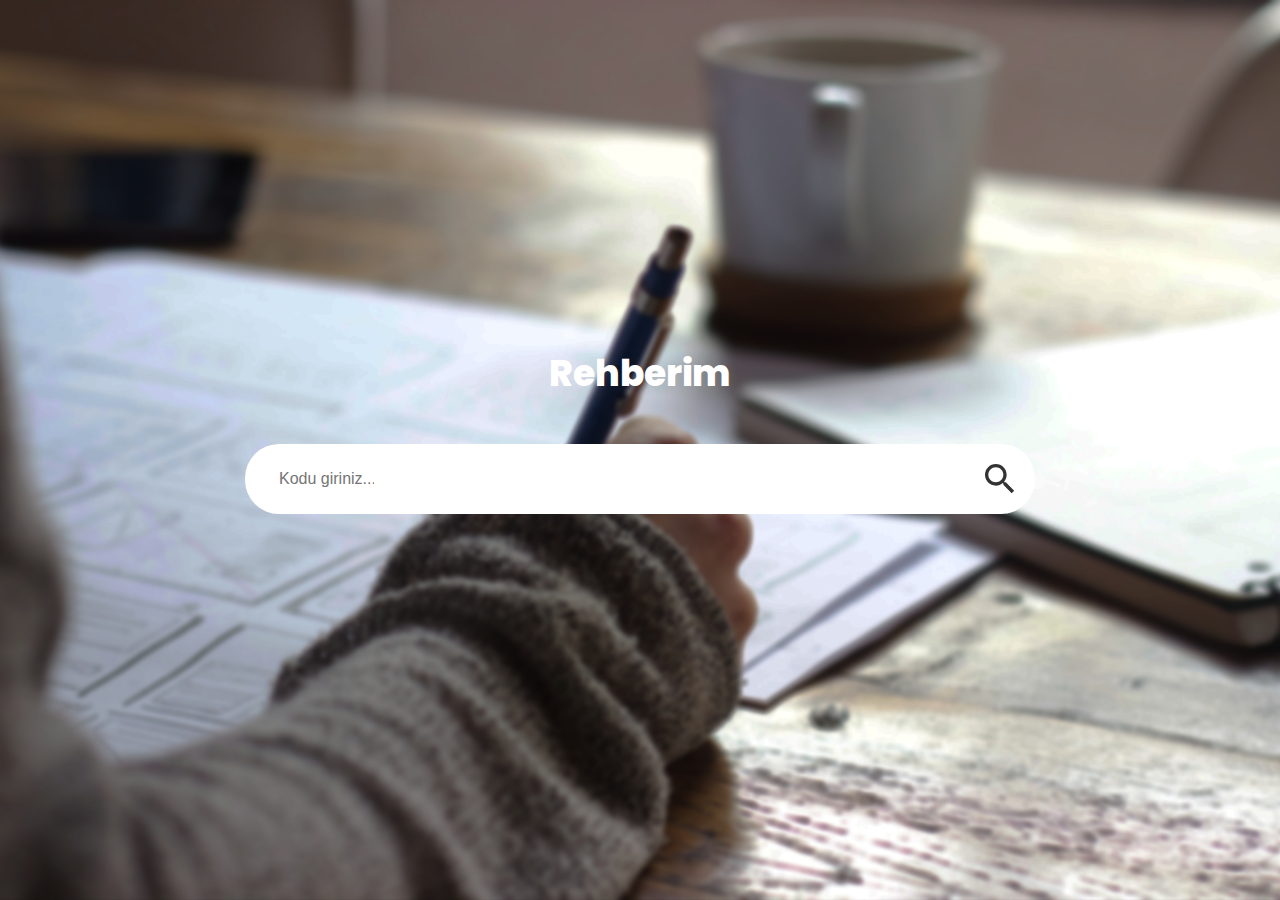
==== commit 0163c64a: "Change ui" ====
--- a/index.html
+++ b/index.html
@@ -1,75 +1,34 @@
-<!DOCTYPE html>
-<html lang="en">
-<head>
-    <meta charset="utf-8">
-    <title>Rehberim</title>
-    <link href="https://fonts.googleapis.com/css?family=Montserrat:500,700&display=swap&subset=latin-ext" rel="stylesheet">
-    <link href="https://fonts.googleapis.com/css?family=Open+Sans:400,400i,600&display=swap&subset=latin-ext" rel="stylesheet">
-    <link href="css/bootstrap.css" rel="stylesheet">
-    <link href="css/fontawesome-all.css" rel="stylesheet">
-    <link href="css/swiper.css" rel="stylesheet">
-	<link href="css/magnific-popup.css" rel="stylesheet">
-	<link href="css/styles.css" rel="stylesheet">
-    <link rel="icon" href="images/favicon.png">
-</head>
-<body data-spy="scroll" data-target=".fixed-top">
-    
-	<div class="spinner-wrapper">
-        <div class="spinner">
-            <div class="bounce1"></div>
-            <div class="bounce2"></div>
-            <div class="bounce3"></div>
-        </div>
+<html>
+  <head>
+    <meta http-equiv="Content-Type" content="text/html; charset=UTF-8" />
+    <meta name="viewport" content="width=device-width, initial-scale=1" />
+    <meta http-equiv="X-UA-Compatible" content="IE=edge" />
+    <meta name="author" content="colorlib.com">
+    <link href="https://fonts.googleapis.com/css?family=Poppins:400,800" rel="stylesheet" />
+    <link href="css/main.css" rel="stylesheet" />
+  </head>
+  <body>
+    <div class="s004">
+      <form>
+        <fieldset>
+          <legend style="color: #ffffff">Rehberim</legend>
+          <div class="inner-form">
+            <div class="input-field">
+              <input class="form-control" id="choices-text-preset-values" type="text" placeholder="Kodu giriniz..." />
+              <button class="btn-search" type="button" id="search_button">
+                <svg xmlns="http://www.w3.org/2000/svg" width="24" height="24" viewBox="0 0 24 24">
+                  <path d="M15.5 14h-.79l-.28-.27C15.41 12.59 16 11.11 16 9.5 16 5.91 13.09 3 9.5 3S3 5.91 3 9.5 5.91 16 9.5 16c1.61 0 3.09-.59 4.23-1.57l.27.28v.79l5 4.99L20.49 19l-4.99-5zm-6 0C7.01 14 5 11.99 5 9.5S7.01 5 9.5 5 14 7.01 14 9.5 11.99 14 9.5 14z"></path>
+                </svg>
+              </button>
+            </div>
+          </div>
+        </fieldset>
+      </form>
     </div>
-    
-    <nav class="navbar navbar-expand-md navbar-dark navbar-custom fixed-top">
-        <a class="navbar-brand logo-text page-scroll" href="index.html">Çalışma Rehberim</a>
-        <!-- Mobile Menu Toggle Button -->
-        <button class="navbar-toggler" type="button" data-toggle="collapse" data-target="#navbarsExampleDefault" aria-controls="navbarsExampleDefault" aria-expanded="false" aria-label="Toggle navigation">
-            <span class="navbar-toggler-awesome fas fa-bars"></span>
-            <span class="navbar-toggler-awesome fas fa-times"></span>
-        </button>
-        <!-- end of mobile menu toggle button -->
-
-        <div class="collapse navbar-collapse" id="navbarsExampleDefault">
-            <ul class="navbar-nav ml-auto">
-                <li class="nav-item">
-                    <a class="nav-link page-scroll" href="#header">Anasayfa <span class="sr-only">(current)</span></a>
-                </li>
-            </ul>
-        </div>
-    </nav>
-
-    <!-- Header -->
-    <header id="header" class="header">
-        <div class="header-content">
-            <div class="container">
-                <div class="row">
-                    <div class="col-lg-12">
-                        <div class="text-container">
-                            <p class="p-heading p-large">Lütfen size verilen kodu giriniz</p>
-                            <a class="btn-solid-lg page-scroll" href="#intro">Kod</a>
-                        </div>
-                    </div> <!-- end of col -->
-                </div> <!-- end of row -->
-            </div> <!-- end of container -->
-        </div> <!-- end of header-content -->
-    </header> <!-- end of header -->
-    <!-- end of header -->
-
-
-
-    	
-    <!-- Scripts -->
-    <script src="js/jquery.min.js"></script> <!-- jQuery for Bootstrap's JavaScript plugins -->
-    <script src="js/popper.min.js"></script> <!-- Popper tooltip library for Bootstrap -->
-    <script src="js/bootstrap.min.js"></script> <!-- Bootstrap framework -->
-    <script src="js/jquery.easing.min.js"></script> <!-- jQuery Easing for smooth scrolling between anchors -->
-    <script src="js/swiper.min.js"></script> <!-- Swiper for image and text sliders -->
-    <script src="js/jquery.magnific-popup.js"></script> <!-- Magnific Popup for lightboxes -->
-    <script src="js/morphext.min.js"></script> <!-- Morphtext rotating text in the header -->
-    <script src="js/isotope.pkgd.min.js"></script> <!-- Isotope for filter -->
-    <script src="js/validator.min.js"></script> <!-- Validator.js - Bootstrap plugin that validates forms -->
-    <script src="js/scripts.js"></script> <!-- Custom scripts -->
-</body>
+    <script src="js/extention/choices.js"></script>
+    <script src="js/index.js"></script>
+    <script>
+      var textPresetVal = new Choices('#choices-text-preset-values');
+    </script>
+  </body>
 </html>
--- a/css/main.css
+++ b/css/main.css
@@ -0,0 +1,970 @@
+html {
+  line-height: 1.15;
+  /* 1 */
+  -ms-text-size-adjust: 100%;
+  /* 2 */
+  -webkit-text-size-adjust: 100%;
+  /* 2 */
+}
+
+/* Sections
+   ========================================================================== */
+/**
+ * Remove the margin in all browsers (opinionated).
+ */
+body {
+  margin: 0;
+}
+
+/**
+ * Add the correct display in IE 9-.
+ */
+article,
+aside,
+footer,
+header,
+nav,
+section {
+  display: block;
+}
+
+/**
+ * Correct the font size and margin on `h1` elements within `section` and
+ * `article` contexts in Chrome, Firefox, and Safari.
+ */
+h1 {
+  font-size: 2em;
+  margin: 0.67em 0;
+}
+
+/* Grouping content
+   ========================================================================== */
+/**
+ * Add the correct display in IE 9-.
+ * 1. Add the correct display in IE.
+ */
+figcaption,
+figure,
+main {
+  /* 1 */
+  display: block;
+}
+
+/**
+ * Add the correct margin in IE 8.
+ */
+figure {
+  margin: 1em 40px;
+}
+
+/**
+ * 1. Add the correct box sizing in Firefox.
+ * 2. Show the overflow in Edge and IE.
+ */
+hr {
+  box-sizing: content-box;
+  /* 1 */
+  height: 0;
+  /* 1 */
+  overflow: visible;
+  /* 2 */
+}
+
+/**
+ * 1. Correct the inheritance and scaling of font size in all browsers.
+ * 2. Correct the odd `em` font sizing in all browsers.
+ */
+pre {
+  font-family: monospace, monospace;
+  /* 1 */
+  font-size: 1em;
+  /* 2 */
+}
+
+/* Text-level semantics
+   ========================================================================== */
+/**
+ * 1. Remove the gray background on active links in IE 10.
+ * 2. Remove gaps in links underline in iOS 8+ and Safari 8+.
+ */
+a {
+  background-color: transparent;
+  /* 1 */
+  -webkit-text-decoration-skip: objects;
+  /* 2 */
+}
+
+/**
+ * 1. Remove the bottom border in Chrome 57- and Firefox 39-.
+ * 2. Add the correct text decoration in Chrome, Edge, IE, Opera, and Safari.
+ */
+abbr[title] {
+  border-bottom: none;
+  /* 1 */
+  text-decoration: underline;
+  /* 2 */
+  text-decoration: underline dotted;
+  /* 2 */
+}
+
+/**
+ * Prevent the duplicate application of `bolder` by the next rule in Safari 6.
+ */
+b,
+strong {
+  font-weight: inherit;
+}
+
+/**
+ * Add the correct font weight in Chrome, Edge, and Safari.
+ */
+b,
+strong {
+  font-weight: bolder;
+}
+
+/**
+ * 1. Correct the inheritance and scaling of font size in all browsers.
+ * 2. Correct the odd `em` font sizing in all browsers.
+ */
+code,
+kbd,
+samp {
+  font-family: monospace, monospace;
+  /* 1 */
+  font-size: 1em;
+  /* 2 */
+}
+
+/**
+ * Add the correct font style in Android 4.3-.
+ */
+dfn {
+  font-style: italic;
+}
+
+/**
+ * Add the correct background and color in IE 9-.
+ */
+mark {
+  background-color: #ff0;
+  color: #000;
+}
+
+/**
+ * Add the correct font size in all browsers.
+ */
+small {
+  font-size: 80%;
+}
+
+/**
+ * Prevent `sub` and `sup` elements from affecting the line height in
+ * all browsers.
+ */
+sub,
+sup {
+  font-size: 75%;
+  line-height: 0;
+  position: relative;
+  vertical-align: baseline;
+}
+
+sub {
+  bottom: -0.25em;
+}
+
+sup {
+  top: -0.5em;
+}
+
+/* Embedded content
+   ========================================================================== */
+/**
+ * Add the correct display in IE 9-.
+ */
+audio,
+video {
+  display: inline-block;
+}
+
+/**
+ * Add the correct display in iOS 4-7.
+ */
+audio:not([controls]) {
+  display: none;
+  height: 0;
+}
+
+/**
+ * Remove the border on images inside links in IE 10-.
+ */
+img {
+  border-style: none;
+}
+
+/**
+ * Hide the overflow in IE.
+ */
+svg:not(:root) {
+  overflow: hidden;
+}
+
+/* Forms
+   ========================================================================== */
+/**
+ * 1. Change the font styles in all browsers (opinionated).
+ * 2. Remove the margin in Firefox and Safari.
+ */
+button,
+input,
+optgroup,
+select,
+textarea {
+  font-family: sans-serif;
+  /* 1 */
+  font-size: 100%;
+  /* 1 */
+  line-height: 1.15;
+  /* 1 */
+  margin: 0;
+  /* 2 */
+}
+
+/**
+ * Show the overflow in IE.
+ * 1. Show the overflow in Edge.
+ */
+button,
+input {
+  /* 1 */
+  overflow: visible;
+}
+
+/**
+ * Remove the inheritance of text transform in Edge, Firefox, and IE.
+ * 1. Remove the inheritance of text transform in Firefox.
+ */
+button,
+select {
+  /* 1 */
+  text-transform: none;
+}
+
+/**
+ * 1. Prevent a WebKit bug where (2) destroys native `audio` and `video`
+ *    controls in Android 4.
+ * 2. Correct the inability to style clickable types in iOS and Safari.
+ */
+button,
+html [type="button"],
+[type="reset"],
+[type="submit"] {
+  -webkit-appearance: button;
+  /* 2 */
+}
+
+/**
+ * Remove the inner border and padding in Firefox.
+ */
+button::-moz-focus-inner,
+[type="button"]::-moz-focus-inner,
+[type="reset"]::-moz-focus-inner,
+[type="submit"]::-moz-focus-inner {
+  border-style: none;
+  padding: 0;
+}
+
+/**
+ * Restore the focus styles unset by the previous rule.
+ */
+button:-moz-focusring,
+[type="button"]:-moz-focusring,
+[type="reset"]:-moz-focusring,
+[type="submit"]:-moz-focusring {
+  outline: 1px dotted ButtonText;
+}
+
+/**
+ * Correct the padding in Firefox.
+ */
+fieldset {
+  padding: 0.35em 0.75em 0.625em;
+}
+
+/**
+ * 1. Correct the text wrapping in Edge and IE.
+ * 2. Correct the color inheritance from `fieldset` elements in IE.
+ * 3. Remove the padding so developers are not caught out when they zero out
+ *    `fieldset` elements in all browsers.
+ */
+legend {
+  box-sizing: border-box;
+  /* 1 */
+  color: inherit;
+  /* 2 */
+  display: table;
+  /* 1 */
+  max-width: 100%;
+  /* 1 */
+  padding: 0;
+  /* 3 */
+  white-space: normal;
+  /* 1 */
+}
+
+/**
+ * 1. Add the correct display in IE 9-.
+ * 2. Add the correct vertical alignment in Chrome, Firefox, and Opera.
+ */
+progress {
+  display: inline-block;
+  /* 1 */
+  vertical-align: baseline;
+  /* 2 */
+}
+
+/**
+ * Remove the default vertical scrollbar in IE.
+ */
+textarea {
+  overflow: auto;
+}
+
+/**
+ * 1. Add the correct box sizing in IE 10-.
+ * 2. Remove the padding in IE 10-.
+ */
+[type="checkbox"],
+[type="radio"] {
+  box-sizing: border-box;
+  /* 1 */
+  padding: 0;
+  /* 2 */
+}
+
+/**
+ * Correct the cursor style of increment and decrement buttons in Chrome.
+ */
+[type="number"]::-webkit-inner-spin-button,
+[type="number"]::-webkit-outer-spin-button {
+  height: auto;
+}
+
+/**
+ * 1. Correct the odd appearance in Chrome and Safari.
+ * 2. Correct the outline style in Safari.
+ */
+[type="search"] {
+  -webkit-appearance: textfield;
+  /* 1 */
+  outline-offset: -2px;
+  /* 2 */
+}
+
+/**
+ * Remove the inner padding and cancel buttons in Chrome and Safari on macOS.
+ */
+[type="search"]::-webkit-search-cancel-button,
+[type="search"]::-webkit-search-decoration {
+  -webkit-appearance: none;
+}
+
+/**
+ * 1. Correct the inability to style clickable types in iOS and Safari.
+ * 2. Change font properties to `inherit` in Safari.
+ */
+::-webkit-file-upload-button {
+  -webkit-appearance: button;
+  /* 1 */
+  font: inherit;
+  /* 2 */
+}
+
+/* Interactive
+   ========================================================================== */
+/*
+ * Add the correct display in IE 9-.
+ * 1. Add the correct display in Edge, IE, and Firefox.
+ */
+details,
+menu {
+  display: block;
+}
+
+/*
+ * Add the correct display in all browsers.
+ */
+summary {
+  display: list-item;
+}
+
+/* Scripting
+   ========================================================================== */
+/**
+ * Add the correct display in IE 9-.
+ */
+canvas {
+  display: inline-block;
+}
+
+/**
+ * Add the correct display in IE.
+ */
+template {
+  display: none;
+}
+
+/* Hidden
+   ========================================================================== */
+/**
+ * Add the correct display in IE 10-.
+ */
+[hidden] {
+  display: none;
+}
+
+html {
+  height: 100%;
+}
+
+fieldset {
+  margin: 0;
+  padding: 0;
+  -webkit-margin-start: 0;
+  -webkit-margin-end: 0;
+  -webkit-padding-before: 0;
+  -webkit-padding-start: 0;
+  -webkit-padding-end: 0;
+  -webkit-padding-after: 0;
+  border: 0;
+}
+
+legend {
+  margin: 0;
+  padding: 0;
+  display: block;
+  -webkit-padding-start: 0;
+  -webkit-padding-end: 0;
+}
+
+/*===============================
+=            Choices            =
+===============================*/
+.choices {
+  position: relative;
+  margin-bottom: 24px;
+  font-size: 16px;
+}
+
+.choices:focus {
+  outline: none;
+}
+
+.choices:last-child {
+  margin-bottom: 0;
+}
+
+.choices.is-disabled .choices__inner, .choices.is-disabled .choices__input {
+  background-color: #EAEAEA;
+  cursor: not-allowed;
+  -webkit-user-select: none;
+     -moz-user-select: none;
+      -ms-user-select: none;
+          user-select: none;
+}
+
+.choices.is-disabled .choices__item {
+  cursor: not-allowed;
+}
+
+.choices[data-type*="select-one"] {
+  cursor: pointer;
+}
+
+.choices[data-type*="select-one"] .choices__inner {
+  padding-bottom: 7.5px;
+}
+
+.choices[data-type*="select-one"] .choices__input {
+  display: block;
+  width: 100%;
+  padding: 10px;
+  border-bottom: 1px solid #DDDDDD;
+  background-color: #FFFFFF;
+  margin: 0;
+}
+
+.choices[data-type*="select-one"] .choices__button {
+  background-image: url("../../icons/cross-inverse.svg");
+  padding: 0;
+  background-size: 8px;
+  height: 100%;
+  position: absolute;
+  top: 50%;
+  right: 0;
+  margin-top: -10px;
+  margin-right: 25px;
+  height: 20px;
+  width: 20px;
+  border-radius: 10em;
+  opacity: .5;
+}
+
+.choices[data-type*="select-one"] .choices__button:hover, .choices[data-type*="select-one"] .choices__button:focus {
+  opacity: 1;
+}
+
+.choices[data-type*="select-one"] .choices__button:focus {
+  box-shadow: 0px 0px 0px 2px #00BCD4;
+}
+
+.choices[data-type*="select-one"]:after {
+  content: "";
+  height: 0;
+  width: 0;
+  border-style: solid;
+  border-color: #333333 transparent transparent transparent;
+  border-width: 5px;
+  position: absolute;
+  right: 11.5px;
+  top: 50%;
+  margin-top: -2.5px;
+  pointer-events: none;
+}
+
+.choices[data-type*="select-one"].is-open:after {
+  border-color: transparent transparent #333333 transparent;
+  margin-top: -7.5px;
+}
+
+.choices[data-type*="select-one"][dir="rtl"]:after {
+  left: 11.5px;
+  right: auto;
+}
+
+.choices[data-type*="select-one"][dir="rtl"] .choices__button {
+  right: auto;
+  left: 0;
+  margin-left: 25px;
+  margin-right: 0;
+}
+
+.choices[data-type*="select-multiple"] .choices__inner, .choices[data-type*="text"] .choices__inner {
+  cursor: text;
+}
+
+.choices[data-type*="select-multiple"] .choices__button, .choices[data-type*="text"] .choices__button {
+  position: relative;
+  display: inline-block;
+  margin-top: 0;
+  margin-right: -4px;
+  margin-bottom: 0;
+  margin-left: 8px;
+  padding-left: 16px;
+  border-left: 1px solid #008fa1;
+  background-size: 8px;
+  width: 8px;
+  line-height: 1;
+  opacity: .75;
+}
+
+.choices[data-type*="select-multiple"] .choices__button:hover, .choices[data-type*="select-multiple"] .choices__button:focus, .choices[data-type*="text"] .choices__button:hover, .choices[data-type*="text"] .choices__button:focus {
+  opacity: 1;
+}
+
+.choices__inner {
+  display: inline-block;
+  vertical-align: top;
+  width: 100%;
+  background-color: #f9f9f9;
+  padding: 7.5px 7.5px 3.75px;
+  border: 1px solid #DDDDDD;
+  border-radius: 2.5px;
+  font-size: 14px;
+  min-height: 44px;
+  overflow: hidden;
+}
+
+.is-focused .choices__inner, .is-open .choices__inner {
+  border-color: #b7b7b7;
+}
+
+.is-open .choices__inner {
+  border-radius: 2.5px 2.5px 0 0;
+}
+
+.is-flipped.is-open .choices__inner {
+  border-radius: 0 0 2.5px 2.5px;
+}
+
+.choices__list {
+  margin: 0;
+  padding-left: 0;
+  list-style: none;
+}
+
+.choices__list--single {
+  display: inline-block;
+  padding: 4px 16px 4px 4px;
+  width: 100%;
+}
+
+[dir="rtl"] .choices__list--single {
+  padding-right: 4px;
+  padding-left: 16px;
+}
+
+.choices__list--single .choices__item {
+  width: 100%;
+}
+
+.choices__list--multiple {
+  display: inline;
+}
+
+.choices__list--multiple .choices__item {
+  display: inline-block;
+  vertical-align: middle;
+  border-radius: 20px;
+  padding: 4px 10px;
+  font-size: 12px;
+  font-weight: 500;
+  margin-right: 3.75px;
+  margin-bottom: 3.75px;
+  background-color: #00BCD4;
+  border: 1px solid #00a5bb;
+  color: #FFFFFF;
+  word-break: break-all;
+}
+
+.choices__list--multiple .choices__item[data-deletable] {
+  padding-right: 5px;
+}
+
+[dir="rtl"] .choices__list--multiple .choices__item {
+  margin-right: 0;
+  margin-left: 3.75px;
+}
+
+.choices__list--multiple .choices__item.is-highlighted {
+  background-color: #00a5bb;
+  border: 1px solid #008fa1;
+}
+
+.is-disabled .choices__list--multiple .choices__item {
+  background-color: #aaaaaa;
+  border: 1px solid #919191;
+}
+
+.choices__list--dropdown {
+  display: none;
+  z-index: 1;
+  position: absolute;
+  width: 100%;
+  background-color: #FFFFFF;
+  border: 1px solid #DDDDDD;
+  top: 100%;
+  margin-top: -1px;
+  border-bottom-left-radius: 2.5px;
+  border-bottom-right-radius: 2.5px;
+  overflow: hidden;
+  word-break: break-all;
+}
+
+.choices__list--dropdown.is-active {
+  display: block;
+}
+
+.is-open .choices__list--dropdown {
+  border-color: #b7b7b7;
+}
+
+.is-flipped .choices__list--dropdown {
+  top: auto;
+  bottom: 100%;
+  margin-top: 0;
+  margin-bottom: -1px;
+  border-radius: .25rem .25rem 0 0;
+}
+
+.choices__list--dropdown .choices__list {
+  position: relative;
+  max-height: 300px;
+  overflow: auto;
+  -webkit-overflow-scrolling: touch;
+  will-change: scroll-position;
+}
+
+.choices__list--dropdown .choices__item {
+  position: relative;
+  padding: 10px;
+  font-size: 14px;
+}
+
+[dir="rtl"] .choices__list--dropdown .choices__item {
+  text-align: right;
+}
+
+@media (min-width: 640px) {
+  .choices__list--dropdown .choices__item--selectable {
+    padding-right: 100px;
+  }
+  .choices__list--dropdown .choices__item--selectable:after {
+    content: attr(data-select-text);
+    font-size: 12px;
+    opacity: 0;
+    position: absolute;
+    right: 10px;
+    top: 50%;
+    transform: translateY(-50%);
+  }
+  [dir="rtl"] .choices__list--dropdown .choices__item--selectable {
+    text-align: right;
+    padding-left: 100px;
+    padding-right: 10px;
+  }
+  [dir="rtl"] .choices__list--dropdown .choices__item--selectable:after {
+    right: auto;
+    left: 10px;
+  }
+}
+
+.choices__list--dropdown .choices__item--selectable.is-highlighted {
+  background-color: #f2f2f2;
+}
+
+.choices__list--dropdown .choices__item--selectable.is-highlighted:after {
+  opacity: .5;
+}
+
+.choices__item {
+  cursor: default;
+}
+
+.choices__item--selectable {
+  cursor: pointer;
+}
+
+.choices__item--disabled {
+  cursor: not-allowed;
+  -webkit-user-select: none;
+     -moz-user-select: none;
+      -ms-user-select: none;
+          user-select: none;
+  opacity: .5;
+}
+
+.choices__heading {
+  font-weight: 600;
+  font-size: 12px;
+  padding: 10px;
+  border-bottom: 1px solid #f7f7f7;
+  color: gray;
+}
+
+.choices__button {
+  text-indent: -9999px;
+  -webkit-appearance: none;
+  -moz-appearance: none;
+       appearance: none;
+  border: 0;
+  background-color: transparent;
+  background-repeat: no-repeat;
+  background-position: center;
+  cursor: pointer;
+}
+
+.choices__button:focus {
+  outline: none;
+}
+
+.choices__input {
+  display: inline-block;
+  vertical-align: baseline;
+  background-color: #f9f9f9;
+  font-size: 14px;
+  margin-bottom: 5px;
+  border: 0;
+  border-radius: 0;
+  max-width: 100%;
+  padding: 4px 0 4px 2px;
+}
+
+.choices__input:focus {
+  outline: 0;
+}
+
+[dir="rtl"] .choices__input {
+  padding-right: 2px;
+  padding-left: 0;
+}
+
+.choices__placeholder {
+  opacity: .5;
+}
+
+/*=====  End of Choices  ======*/
+* {
+  box-sizing: border-box;
+}
+
+.s004 {
+  min-height: 100vh;
+  display: -ms-flexbox;
+  display: flex;
+  -ms-flex-pack: center;
+      justify-content: center;
+  -ms-flex-align: center;
+      align-items: center;
+  font-family: 'Poppins', sans-serif;
+  background: url("../images/background.jpg");
+  background-size: cover;
+  background-position: center center;
+  padding: 15px;
+}
+
+.s004 form {
+  width: 100%;
+  max-width: 790px;
+}
+
+.s004 form legend {
+  font-size: 36px;
+  color: #fff;
+  font-weight: 800;
+  text-align: center;
+  margin-bottom: 50px;
+}
+
+.s004 form .inner-form {
+  width: 100%;
+  margin-bottom: 17px;
+}
+
+.s004 form .inner-form .input-field {
+  width: 100%;
+  position: relative;
+}
+
+.s004 form .inner-form .input-field .choices {
+  margin-bottom: 0;
+}
+
+.s004 form .inner-form .input-field .choices .choices__inner {
+  min-height: 70px;
+  width: 100%;
+  background: transparent;
+  border: 0;
+  background: #fff;
+  display: block;
+  width: 100%;
+  padding: 10px 70px 10px 32px;
+  font-size: 18px;
+  color: #666;
+  border-radius: 34px;
+  display: -ms-flexbox;
+  display: flex;
+  -ms-flex-wrap: wrap;
+      flex-wrap: wrap;
+  -ms-flex-align: center;
+      align-items: center;
+}
+
+.s004 form .inner-form .input-field .choices .choices__inner .choices__list .choices__item {
+  background: #e7e7e7;
+  color: #333;
+  line-height: 33px;
+  border: 0;
+  padding: 0 20px;
+  font-size: 16px;
+}
+
+.s004 form .inner-form .input-field .choices .choices__inner .choices__list .choices__item .choices__button {
+  border-left: 0;
+  color: #b2b2b2;
+  background-size: 14px auto;
+  padding-left: 0;
+  opacity: .3;
+  transition: all .2s ease-out, color .2s ease-out;
+}
+
+.s004 form .inner-form .input-field .choices .choices__inner .choices__list .choices__item .choices__button:hover {
+  opacity: 1;
+}
+
+.s004 form .inner-form .input-field .choices .choices__inner .choices__input {
+  font-size: 16px;
+  color: #333;
+  background-color: transparent;
+  margin-bottom: 0;
+}
+
+.s004 form .inner-form .input-field .choices .choices__list--dropdown {
+  background: transparent;
+  font-size: 16px;
+  color: #fff;
+  border: 0;
+  padding: 0 32px;
+}
+
+.s004 form .inner-form .input-field .choices .choices__list--dropdown .choices__item {
+  font-size: 13px;
+  height: 25px;
+  line-height: 1.3;
+  padding: 0;
+  padding-top: 5px;
+  opacity: .7;
+}
+
+.s004 form .inner-form .input-field .btn-search {
+  width: 70px;
+  display: -ms-flexbox;
+  display: flex;
+  -ms-flex-align: center;
+      align-items: center;
+  position: absolute;
+  right: 0;
+  top: 0;
+  height: 100%;
+  background: transparent;
+  border: 0;
+  padding: 0;
+  cursor: pointer;
+  display: flex;
+  -ms-flex-pack: center;
+      justify-content: center;
+  align-items: center;
+}
+
+.s004 form .inner-form .input-field .btn-search svg {
+  fill: #333;
+  width: 40px;
+  height: 40px;
+  transition: all .2s ease-out, color .2s ease-out;
+}
+
+.s004 form .inner-form .input-field .btn-search:hover, .s004 form .inner-form .input-field .btn-search:focus {
+  outline: 0;
+  box-shadow: none;
+}
+
+.s004 form .inner-form .input-field .btn-search:hover svg, .s004 form .inner-form .input-field .btn-search:focus svg {
+  fill: #000;
+}
+
+.s004 form .suggestion-wrap {
+  padding: 0 15px;
+}
+
+.s004 form .suggestion-wrap span {
+  font-size: 14px;
+  font-family: 'Helvetica', sans-serif;
+  display: inline-block;
+  padding: 0 15px;
+  line-height: 32px;
+  color: #fff;
+  border-radius: 16px;
+  margin-right: 10px;
+  margin-bottom: 10px;
+}
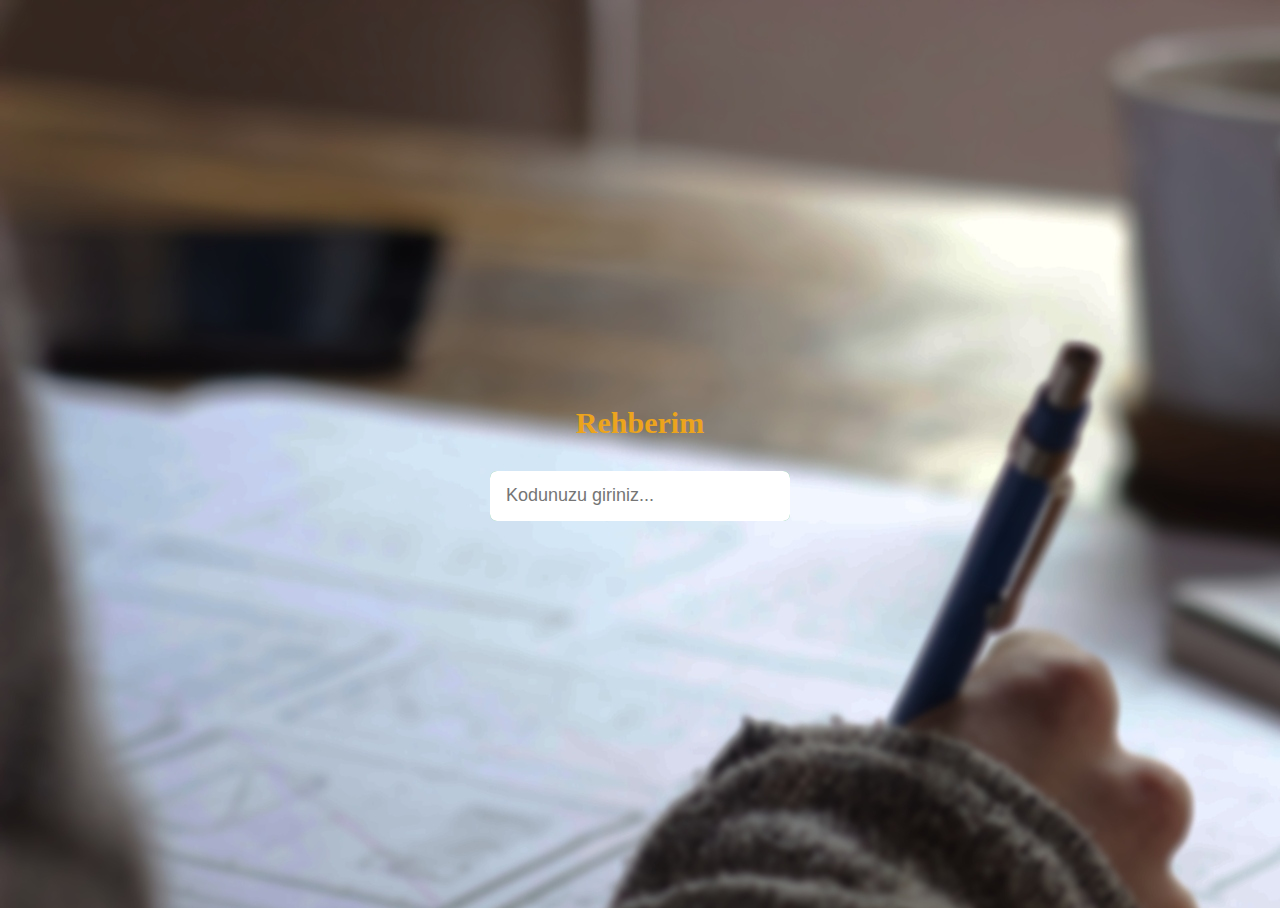
==== commit befd16e7: "Change design" ====
--- a/index.html
+++ b/index.html
@@ -8,27 +8,14 @@
     <link href="css/main.css" rel="stylesheet" />
   </head>
   <body>
-    <div class="s004">
-      <form>
-        <fieldset>
-          <legend style="color: #ffffff">Rehberim</legend>
-          <div class="inner-form">
-            <div class="input-field">
-              <input class="form-control" id="choices-text-preset-values" type="text" placeholder="Kodu giriniz..." />
-              <button class="btn-search" type="button" id="search_button">
-                <svg xmlns="http://www.w3.org/2000/svg" width="24" height="24" viewBox="0 0 24 24">
-                  <path d="M15.5 14h-.79l-.28-.27C15.41 12.59 16 11.11 16 9.5 16 5.91 13.09 3 9.5 3S3 5.91 3 9.5 5.91 16 9.5 16c1.61 0 3.09-.59 4.23-1.57l.27.28v.79l5 4.99L20.49 19l-4.99-5zm-6 0C7.01 14 5 11.99 5 9.5S7.01 5 9.5 5 14 7.01 14 9.5 11.99 14 9.5 14z"></path>
-                </svg>
-              </button>
-            </div>
-          </div>
-        </fieldset>
+    <div>
+      <h1 style="color:#eca41d; text-align: center; font-size: 300%;">Rehberim</h1>
+      <br>
+      <form onsubmit="event.preventDefault();" role="search">
+        <input id="search" type="search" placeholder="Kodunuzu giriniz..." autofocus required />
+        <button id="click_button" type="submit" style="cursor: pointer;">Go</button>    
       </form>
     </div>
-    <script src="js/extention/choices.js"></script>
     <script src="js/index.js"></script>
-    <script>
-      var textPresetVal = new Choices('#choices-text-preset-values');
-    </script>
   </body>
 </html>
--- a/css/main.css
+++ b/css/main.css
@@ -1,970 +1,82 @@
+:root {
+  --rad: 0.7rem;
+  --dur: 0.3s;
+  --color-dark: #2f2f2f;
+  --color-light: #fff;
+  --color-brand: #57bd84;
+  --font-fam: 'Lato', sans-serif;
+  --height: 5rem;
+  --btn-width: 6rem;
+  --bez: cubic-bezier(0, 0, 0.43, 1.49);
+}
+body {
+  background: var(--color-dark);
+  display: flex;
+  align-items: center;
+  justify-content: center;
+  min-height: 100vh;
+}
 html {
-  line-height: 1.15;
-  /* 1 */
-  -ms-text-size-adjust: 100%;
-  /* 2 */
-  -webkit-text-size-adjust: 100%;
-  /* 2 */
+  box-sizing: border-box;
+  height: 100%;
+  font-size: 10px;
 }
-
-/* Sections
-   ========================================================================== */
-/**
- * Remove the margin in all browsers (opinionated).
- */
-body {
-  margin: 0;
+*, *::before, *::after {
+  box-sizing: inherit;
 }
-
-/**
- * Add the correct display in IE 9-.
- */
-article,
-aside,
-footer,
-header,
-nav,
-section {
+form {
+  position: relative;
+  width: 30rem;
+  background: var(--color-brand);
+  border-radius: var(--rad);
+}
+input, button {
+  height: var(--height);
+  font-family: var(--font-fam);
+  border: 0;
+  color: var(--color-dark);
+  font-size: 1.8rem;
+}
+input[type="search"] {
+  outline: 0;
+  width: 100%;
+  background: var(--color-light);
+  padding: 0 1.6rem;
+  border-radius: var(--rad);
+  appearance: none;
+  transition: all var(--dur) var(--bez);
+  transition-property: width, border-radius;
+  z-index: 1;
+  position: relative;
+}
+button {
+  display: none;
+  position: absolute;
+  top: 0;
+  right: 0;
+  width: var(--btn-width);
+  font-weight: bold;
+  background: var(--color-brand);
+  border-radius: 0 var(--rad) var(--rad) 0;
+}
+input:not(:placeholder-shown) {
+  border-radius: var(--rad) 0 0 var(--rad);
+  width: calc(100% - var(--btn-width));
+}
+input:not(:placeholder-shown) + button {
   display: block;
 }
-
-/**
- * Correct the font size and margin on `h1` elements within `section` and
- * `article` contexts in Chrome, Firefox, and Safari.
- */
-h1 {
-  font-size: 2em;
-  margin: 0.67em 0;
-}
-
-/* Grouping content
-   ========================================================================== */
-/**
- * Add the correct display in IE 9-.
- * 1. Add the correct display in IE.
- */
-figcaption,
-figure,
-main {
-  /* 1 */
-  display: block;
-}
-
-/**
- * Add the correct margin in IE 8.
- */
-figure {
-  margin: 1em 40px;
-}
-
-/**
- * 1. Add the correct box sizing in Firefox.
- * 2. Show the overflow in Edge and IE.
- */
-hr {
-  box-sizing: content-box;
-  /* 1 */
-  height: 0;
-  /* 1 */
-  overflow: visible;
-  /* 2 */
-}
-
-/**
- * 1. Correct the inheritance and scaling of font size in all browsers.
- * 2. Correct the odd `em` font sizing in all browsers.
- */
-pre {
-  font-family: monospace, monospace;
-  /* 1 */
-  font-size: 1em;
-  /* 2 */
-}
-
-/* Text-level semantics
-   ========================================================================== */
-/**
- * 1. Remove the gray background on active links in IE 10.
- * 2. Remove gaps in links underline in iOS 8+ and Safari 8+.
- */
-a {
-  background-color: transparent;
-  /* 1 */
-  -webkit-text-decoration-skip: objects;
-  /* 2 */
-}
-
-/**
- * 1. Remove the bottom border in Chrome 57- and Firefox 39-.
- * 2. Add the correct text decoration in Chrome, Edge, IE, Opera, and Safari.
- */
-abbr[title] {
-  border-bottom: none;
-  /* 1 */
-  text-decoration: underline;
-  /* 2 */
-  text-decoration: underline dotted;
-  /* 2 */
-}
-
-/**
- * Prevent the duplicate application of `bolder` by the next rule in Safari 6.
- */
-b,
-strong {
-  font-weight: inherit;
-}
-
-/**
- * Add the correct font weight in Chrome, Edge, and Safari.
- */
-b,
-strong {
-  font-weight: bolder;
-}
-
-/**
- * 1. Correct the inheritance and scaling of font size in all browsers.
- * 2. Correct the odd `em` font sizing in all browsers.
- */
-code,
-kbd,
-samp {
-  font-family: monospace, monospace;
-  /* 1 */
-  font-size: 1em;
-  /* 2 */
-}
-
-/**
- * Add the correct font style in Android 4.3-.
- */
-dfn {
-  font-style: italic;
-}
-
-/**
- * Add the correct background and color in IE 9-.
- */
-mark {
-  background-color: #ff0;
-  color: #000;
-}
-
-/**
- * Add the correct font size in all browsers.
- */
-small {
-  font-size: 80%;
-}
-
-/**
- * Prevent `sub` and `sup` elements from affecting the line height in
- * all browsers.
- */
-sub,
-sup {
-  font-size: 75%;
-  line-height: 0;
-  position: relative;
-  vertical-align: baseline;
-}
-
-sub {
-  bottom: -0.25em;
-}
-
-sup {
-  top: -0.5em;
-}
-
-/* Embedded content
-   ========================================================================== */
-/**
- * Add the correct display in IE 9-.
- */
-audio,
-video {
-  display: inline-block;
-}
-
-/**
- * Add the correct display in iOS 4-7.
- */
-audio:not([controls]) {
-  display: none;
-  height: 0;
-}
-
-/**
- * Remove the border on images inside links in IE 10-.
- */
-img {
-  border-style: none;
-}
-
-/**
- * Hide the overflow in IE.
- */
-svg:not(:root) {
+label {
+  position: absolute;
+  clip: rect(1px, 1px, 1px, 1px);
+  padding: 0;
+  border: 0;
+  height: 1px;
+  width: 1px;
   overflow: hidden;
 }
-
-/* Forms
-   ========================================================================== */
-/**
- * 1. Change the font styles in all browsers (opinionated).
- * 2. Remove the margin in Firefox and Safari.
- */
-button,
-input,
-optgroup,
-select,
-textarea {
-  font-family: sans-serif;
-  /* 1 */
-  font-size: 100%;
-  /* 1 */
-  line-height: 1.15;
-  /* 1 */
-  margin: 0;
-  /* 2 */
-}
-
-/**
- * Show the overflow in IE.
- * 1. Show the overflow in Edge.
- */
-button,
-input {
-  /* 1 */
-  overflow: visible;
-}
-
-/**
- * Remove the inheritance of text transform in Edge, Firefox, and IE.
- * 1. Remove the inheritance of text transform in Firefox.
- */
-button,
-select {
-  /* 1 */
-  text-transform: none;
-}
-
-/**
- * 1. Prevent a WebKit bug where (2) destroys native `audio` and `video`
- *    controls in Android 4.
- * 2. Correct the inability to style clickable types in iOS and Safari.
- */
-button,
-html [type="button"],
-[type="reset"],
-[type="submit"] {
-  -webkit-appearance: button;
-  /* 2 */
-}
-
-/**
- * Remove the inner border and padding in Firefox.
- */
-button::-moz-focus-inner,
-[type="button"]::-moz-focus-inner,
-[type="reset"]::-moz-focus-inner,
-[type="submit"]::-moz-focus-inner {
-  border-style: none;
-  padding: 0;
-}
-
-/**
- * Restore the focus styles unset by the previous rule.
- */
-button:-moz-focusring,
-[type="button"]:-moz-focusring,
-[type="reset"]:-moz-focusring,
-[type="submit"]:-moz-focusring {
-  outline: 1px dotted ButtonText;
-}
-
-/**
- * Correct the padding in Firefox.
- */
-fieldset {
-  padding: 0.35em 0.75em 0.625em;
-}
-
-/**
- * 1. Correct the text wrapping in Edge and IE.
- * 2. Correct the color inheritance from `fieldset` elements in IE.
- * 3. Remove the padding so developers are not caught out when they zero out
- *    `fieldset` elements in all browsers.
- */
-legend {
-  box-sizing: border-box;
-  /* 1 */
-  color: inherit;
-  /* 2 */
-  display: table;
-  /* 1 */
-  max-width: 100%;
-  /* 1 */
-  padding: 0;
-  /* 3 */
-  white-space: normal;
-  /* 1 */
-}
-
-/**
- * 1. Add the correct display in IE 9-.
- * 2. Add the correct vertical alignment in Chrome, Firefox, and Opera.
- */
-progress {
-  display: inline-block;
-  /* 1 */
-  vertical-align: baseline;
-  /* 2 */
-}
-
-/**
- * Remove the default vertical scrollbar in IE.
- */
-textarea {
-  overflow: auto;
-}
-
-/**
- * 1. Add the correct box sizing in IE 10-.
- * 2. Remove the padding in IE 10-.
- */
-[type="checkbox"],
-[type="radio"] {
-  box-sizing: border-box;
-  /* 1 */
-  padding: 0;
-  /* 2 */
-}
-
-/**
- * Correct the cursor style of increment and decrement buttons in Chrome.
- */
-[type="number"]::-webkit-inner-spin-button,
-[type="number"]::-webkit-outer-spin-button {
-  height: auto;
-}
-
-/**
- * 1. Correct the odd appearance in Chrome and Safari.
- * 2. Correct the outline style in Safari.
- */
-[type="search"] {
-  -webkit-appearance: textfield;
-  /* 1 */
-  outline-offset: -2px;
-  /* 2 */
-}
-
-/**
- * Remove the inner padding and cancel buttons in Chrome and Safari on macOS.
- */
-[type="search"]::-webkit-search-cancel-button,
-[type="search"]::-webkit-search-decoration {
-  -webkit-appearance: none;
-}
-
-/**
- * 1. Correct the inability to style clickable types in iOS and Safari.
- * 2. Change font properties to `inherit` in Safari.
- */
-::-webkit-file-upload-button {
-  -webkit-appearance: button;
-  /* 1 */
-  font: inherit;
-  /* 2 */
-}
-
-/* Interactive
-   ========================================================================== */
-/*
- * Add the correct display in IE 9-.
- * 1. Add the correct display in Edge, IE, and Firefox.
- */
-details,
-menu {
-  display: block;
-}
-
-/*
- * Add the correct display in all browsers.
- */
-summary {
-  display: list-item;
-}
-
-/* Scripting
-   ========================================================================== */
-/**
- * Add the correct display in IE 9-.
- */
-canvas {
-  display: inline-block;
-}
-
-/**
- * Add the correct display in IE.
- */
-template {
-  display: none;
-}
-
-/* Hidden
-   ========================================================================== */
-/**
- * Add the correct display in IE 10-.
- */
-[hidden] {
-  display: none;
-}
-
-html {
-  height: 100%;
-}
-
-fieldset {
-  margin: 0;
-  padding: 0;
-  -webkit-margin-start: 0;
-  -webkit-margin-end: 0;
-  -webkit-padding-before: 0;
-  -webkit-padding-start: 0;
-  -webkit-padding-end: 0;
-  -webkit-padding-after: 0;
-  border: 0;
-}
-
-legend {
-  margin: 0;
-  padding: 0;
-  display: block;
-  -webkit-padding-start: 0;
-  -webkit-padding-end: 0;
-}
-
-/*===============================
-=            Choices            =
-===============================*/
-.choices {
-  position: relative;
-  margin-bottom: 24px;
-  font-size: 16px;
-}
-
-.choices:focus {
-  outline: none;
-}
-
-.choices:last-child {
-  margin-bottom: 0;
-}
-
-.choices.is-disabled .choices__inner, .choices.is-disabled .choices__input {
-  background-color: #EAEAEA;
-  cursor: not-allowed;
-  -webkit-user-select: none;
-     -moz-user-select: none;
-      -ms-user-select: none;
-          user-select: none;
-}
-
-.choices.is-disabled .choices__item {
-  cursor: not-allowed;
-}
-
-.choices[data-type*="select-one"] {
-  cursor: pointer;
-}
-
-.choices[data-type*="select-one"] .choices__inner {
-  padding-bottom: 7.5px;
-}
-
-.choices[data-type*="select-one"] .choices__input {
-  display: block;
-  width: 100%;
-  padding: 10px;
-  border-bottom: 1px solid #DDDDDD;
-  background-color: #FFFFFF;
-  margin: 0;
-}
-
-.choices[data-type*="select-one"] .choices__button {
-  background-image: url("../../icons/cross-inverse.svg");
-  padding: 0;
-  background-size: 8px;
-  height: 100%;
-  position: absolute;
-  top: 50%;
-  right: 0;
-  margin-top: -10px;
-  margin-right: 25px;
-  height: 20px;
-  width: 20px;
-  border-radius: 10em;
-  opacity: .5;
-}
-
-.choices[data-type*="select-one"] .choices__button:hover, .choices[data-type*="select-one"] .choices__button:focus {
-  opacity: 1;
-}
-
-.choices[data-type*="select-one"] .choices__button:focus {
-  box-shadow: 0px 0px 0px 2px #00BCD4;
-}
-
-.choices[data-type*="select-one"]:after {
-  content: "";
-  height: 0;
-  width: 0;
-  border-style: solid;
-  border-color: #333333 transparent transparent transparent;
-  border-width: 5px;
-  position: absolute;
-  right: 11.5px;
-  top: 50%;
-  margin-top: -2.5px;
-  pointer-events: none;
-}
-
-.choices[data-type*="select-one"].is-open:after {
-  border-color: transparent transparent #333333 transparent;
-  margin-top: -7.5px;
-}
-
-.choices[data-type*="select-one"][dir="rtl"]:after {
-  left: 11.5px;
-  right: auto;
-}
-
-.choices[data-type*="select-one"][dir="rtl"] .choices__button {
-  right: auto;
-  left: 0;
-  margin-left: 25px;
-  margin-right: 0;
-}
-
-.choices[data-type*="select-multiple"] .choices__inner, .choices[data-type*="text"] .choices__inner {
-  cursor: text;
-}
-
-.choices[data-type*="select-multiple"] .choices__button, .choices[data-type*="text"] .choices__button {
-  position: relative;
-  display: inline-block;
-  margin-top: 0;
-  margin-right: -4px;
-  margin-bottom: 0;
-  margin-left: 8px;
-  padding-left: 16px;
-  border-left: 1px solid #008fa1;
-  background-size: 8px;
-  width: 8px;
-  line-height: 1;
-  opacity: .75;
-}
-
-.choices[data-type*="select-multiple"] .choices__button:hover, .choices[data-type*="select-multiple"] .choices__button:focus, .choices[data-type*="text"] .choices__button:hover, .choices[data-type*="text"] .choices__button:focus {
-  opacity: 1;
-}
-
-.choices__inner {
-  display: inline-block;
-  vertical-align: top;
-  width: 100%;
-  background-color: #f9f9f9;
-  padding: 7.5px 7.5px 3.75px;
-  border: 1px solid #DDDDDD;
-  border-radius: 2.5px;
-  font-size: 14px;
-  min-height: 44px;
-  overflow: hidden;
-}
-
-.is-focused .choices__inner, .is-open .choices__inner {
-  border-color: #b7b7b7;
-}
-
-.is-open .choices__inner {
-  border-radius: 2.5px 2.5px 0 0;
-}
-
-.is-flipped.is-open .choices__inner {
-  border-radius: 0 0 2.5px 2.5px;
-}
-
-.choices__list {
-  margin: 0;
-  padding-left: 0;
-  list-style: none;
-}
-
-.choices__list--single {
-  display: inline-block;
-  padding: 4px 16px 4px 4px;
-  width: 100%;
-}
-
-[dir="rtl"] .choices__list--single {
-  padding-right: 4px;
-  padding-left: 16px;
-}
-
-.choices__list--single .choices__item {
-  width: 100%;
-}
-
-.choices__list--multiple {
-  display: inline;
-}
-
-.choices__list--multiple .choices__item {
-  display: inline-block;
-  vertical-align: middle;
-  border-radius: 20px;
-  padding: 4px 10px;
-  font-size: 12px;
-  font-weight: 500;
-  margin-right: 3.75px;
-  margin-bottom: 3.75px;
-  background-color: #00BCD4;
-  border: 1px solid #00a5bb;
-  color: #FFFFFF;
-  word-break: break-all;
-}
-
-.choices__list--multiple .choices__item[data-deletable] {
-  padding-right: 5px;
-}
-
-[dir="rtl"] .choices__list--multiple .choices__item {
-  margin-right: 0;
-  margin-left: 3.75px;
-}
-
-.choices__list--multiple .choices__item.is-highlighted {
-  background-color: #00a5bb;
-  border: 1px solid #008fa1;
-}
-
-.is-disabled .choices__list--multiple .choices__item {
-  background-color: #aaaaaa;
-  border: 1px solid #919191;
-}
-
-.choices__list--dropdown {
-  display: none;
-  z-index: 1;
-  position: absolute;
-  width: 100%;
-  background-color: #FFFFFF;
-  border: 1px solid #DDDDDD;
-  top: 100%;
-  margin-top: -1px;
-  border-bottom-left-radius: 2.5px;
-  border-bottom-right-radius: 2.5px;
-  overflow: hidden;
-  word-break: break-all;
-}
-
-.choices__list--dropdown.is-active {
-  display: block;
-}
-
-.is-open .choices__list--dropdown {
-  border-color: #b7b7b7;
-}
-
-.is-flipped .choices__list--dropdown {
-  top: auto;
-  bottom: 100%;
-  margin-top: 0;
-  margin-bottom: -1px;
-  border-radius: .25rem .25rem 0 0;
-}
-
-.choices__list--dropdown .choices__list {
-  position: relative;
-  max-height: 300px;
-  overflow: auto;
-  -webkit-overflow-scrolling: touch;
-  will-change: scroll-position;
-}
-
-.choices__list--dropdown .choices__item {
-  position: relative;
-  padding: 10px;
-  font-size: 14px;
-}
-
-[dir="rtl"] .choices__list--dropdown .choices__item {
-  text-align: right;
-}
-
-@media (min-width: 640px) {
-  .choices__list--dropdown .choices__item--selectable {
-    padding-right: 100px;
-  }
-  .choices__list--dropdown .choices__item--selectable:after {
-    content: attr(data-select-text);
-    font-size: 12px;
-    opacity: 0;
-    position: absolute;
-    right: 10px;
-    top: 50%;
-    transform: translateY(-50%);
-  }
-  [dir="rtl"] .choices__list--dropdown .choices__item--selectable {
-    text-align: right;
-    padding-left: 100px;
-    padding-right: 10px;
-  }
-  [dir="rtl"] .choices__list--dropdown .choices__item--selectable:after {
-    right: auto;
-    left: 10px;
-  }
-}
-
-.choices__list--dropdown .choices__item--selectable.is-highlighted {
-  background-color: #f2f2f2;
-}
-
-.choices__list--dropdown .choices__item--selectable.is-highlighted:after {
-  opacity: .5;
-}
-
-.choices__item {
-  cursor: default;
-}
-
-.choices__item--selectable {
-  cursor: pointer;
-}
-
-.choices__item--disabled {
-  cursor: not-allowed;
-  -webkit-user-select: none;
-     -moz-user-select: none;
-      -ms-user-select: none;
-          user-select: none;
-  opacity: .5;
-}
-
-.choices__heading {
-  font-weight: 600;
-  font-size: 12px;
-  padding: 10px;
-  border-bottom: 1px solid #f7f7f7;
-  color: gray;
-}
-
-.choices__button {
-  text-indent: -9999px;
-  -webkit-appearance: none;
-  -moz-appearance: none;
-       appearance: none;
-  border: 0;
-  background-color: transparent;
+body {
+  background: #dddada;
+  background-image: url('../images/background_50.jpg');
   background-repeat: no-repeat;
-  background-position: center;
-  cursor: pointer;
-}
-
-.choices__button:focus {
-  outline: none;
-}
-
-.choices__input {
-  display: inline-block;
-  vertical-align: baseline;
-  background-color: #f9f9f9;
-  font-size: 14px;
-  margin-bottom: 5px;
-  border: 0;
-  border-radius: 0;
-  max-width: 100%;
-  padding: 4px 0 4px 2px;
-}
-
-.choices__input:focus {
-  outline: 0;
-}
-
-[dir="rtl"] .choices__input {
-  padding-right: 2px;
-  padding-left: 0;
-}
-
-.choices__placeholder {
-  opacity: .5;
-}
-
-/*=====  End of Choices  ======*/
-* {
-  box-sizing: border-box;
-}
-
-.s004 {
-  min-height: 100vh;
-  display: -ms-flexbox;
-  display: flex;
-  -ms-flex-pack: center;
-      justify-content: center;
-  -ms-flex-align: center;
-      align-items: center;
-  font-family: 'Poppins', sans-serif;
-  background: url("../images/background.jpg");
-  background-size: cover;
-  background-position: center center;
-  padding: 15px;
-}
-
-.s004 form {
-  width: 100%;
-  max-width: 790px;
-}
-
-.s004 form legend {
-  font-size: 36px;
-  color: #fff;
-  font-weight: 800;
-  text-align: center;
-  margin-bottom: 50px;
-}
-
-.s004 form .inner-form {
-  width: 100%;
-  margin-bottom: 17px;
-}
-
-.s004 form .inner-form .input-field {
-  width: 100%;
-  position: relative;
-}
-
-.s004 form .inner-form .input-field .choices {
-  margin-bottom: 0;
-}
-
-.s004 form .inner-form .input-field .choices .choices__inner {
-  min-height: 70px;
-  width: 100%;
-  background: transparent;
-  border: 0;
-  background: #fff;
-  display: block;
-  width: 100%;
-  padding: 10px 70px 10px 32px;
-  font-size: 18px;
-  color: #666;
-  border-radius: 34px;
-  display: -ms-flexbox;
-  display: flex;
-  -ms-flex-wrap: wrap;
-      flex-wrap: wrap;
-  -ms-flex-align: center;
-      align-items: center;
-}
-
-.s004 form .inner-form .input-field .choices .choices__inner .choices__list .choices__item {
-  background: #e7e7e7;
-  color: #333;
-  line-height: 33px;
-  border: 0;
-  padding: 0 20px;
-  font-size: 16px;
-}
-
-.s004 form .inner-form .input-field .choices .choices__inner .choices__list .choices__item .choices__button {
-  border-left: 0;
-  color: #b2b2b2;
-  background-size: 14px auto;
-  padding-left: 0;
-  opacity: .3;
-  transition: all .2s ease-out, color .2s ease-out;
-}
-
-.s004 form .inner-form .input-field .choices .choices__inner .choices__list .choices__item .choices__button:hover {
-  opacity: 1;
-}
-
-.s004 form .inner-form .input-field .choices .choices__inner .choices__input {
-  font-size: 16px;
-  color: #333;
-  background-color: transparent;
-  margin-bottom: 0;
-}
-
-.s004 form .inner-form .input-field .choices .choices__list--dropdown {
-  background: transparent;
-  font-size: 16px;
-  color: #fff;
-  border: 0;
-  padding: 0 32px;
-}
-
-.s004 form .inner-form .input-field .choices .choices__list--dropdown .choices__item {
-  font-size: 13px;
-  height: 25px;
-  line-height: 1.3;
-  padding: 0;
-  padding-top: 5px;
-  opacity: .7;
-}
-
-.s004 form .inner-form .input-field .btn-search {
-  width: 70px;
-  display: -ms-flexbox;
-  display: flex;
-  -ms-flex-align: center;
-      align-items: center;
-  position: absolute;
-  right: 0;
-  top: 0;
-  height: 100%;
-  background: transparent;
-  border: 0;
-  padding: 0;
-  cursor: pointer;
-  display: flex;
-  -ms-flex-pack: center;
-      justify-content: center;
-  align-items: center;
-}
-
-.s004 form .inner-form .input-field .btn-search svg {
-  fill: #333;
-  width: 40px;
-  height: 40px;
-  transition: all .2s ease-out, color .2s ease-out;
-}
-
-.s004 form .inner-form .input-field .btn-search:hover, .s004 form .inner-form .input-field .btn-search:focus {
-  outline: 0;
-  box-shadow: none;
-}
-
-.s004 form .inner-form .input-field .btn-search:hover svg, .s004 form .inner-form .input-field .btn-search:focus svg {
-  fill: #000;
-}
-
-.s004 form .suggestion-wrap {
-  padding: 0 15px;
-}
-
-.s004 form .suggestion-wrap span {
-  font-size: 14px;
-  font-family: 'Helvetica', sans-serif;
-  display: inline-block;
-  padding: 0 15px;
-  line-height: 32px;
-  color: #fff;
-  border-radius: 16px;
-  margin-right: 10px;
-  margin-bottom: 10px;
-}
+}